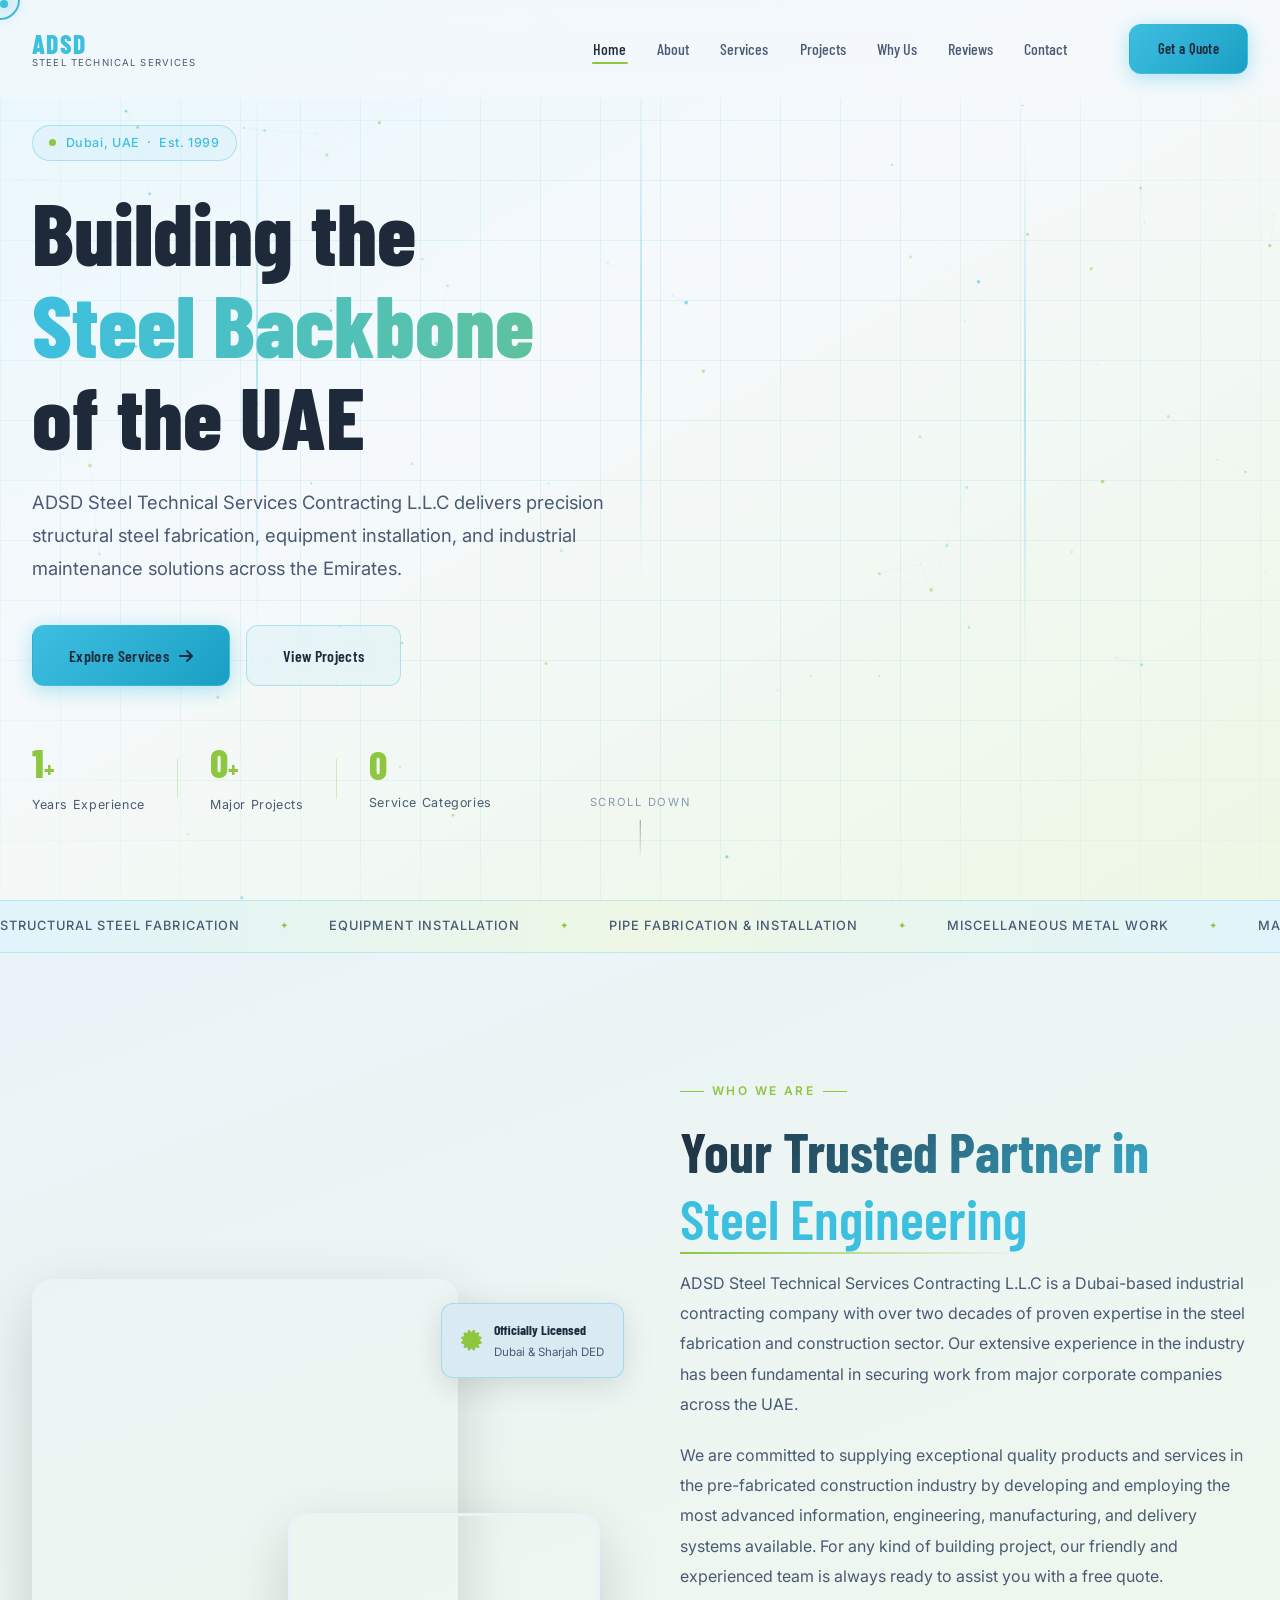
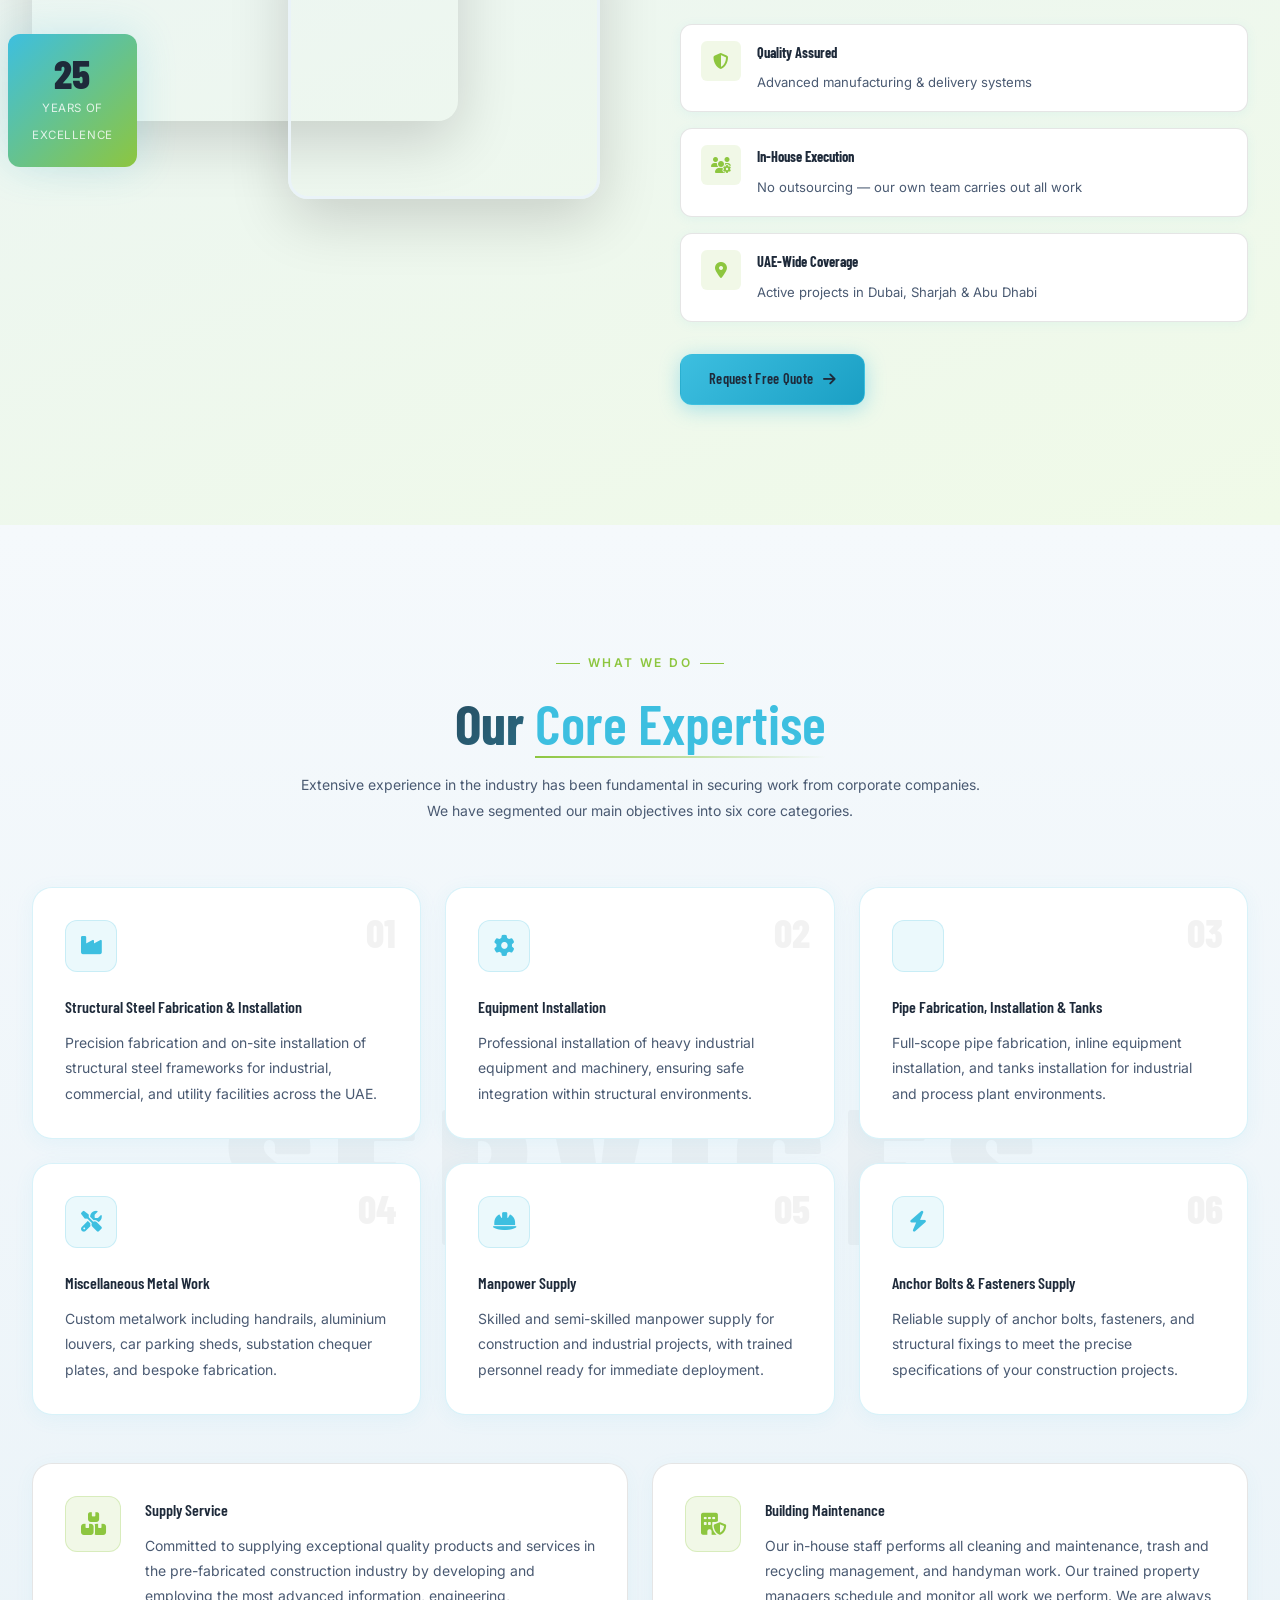
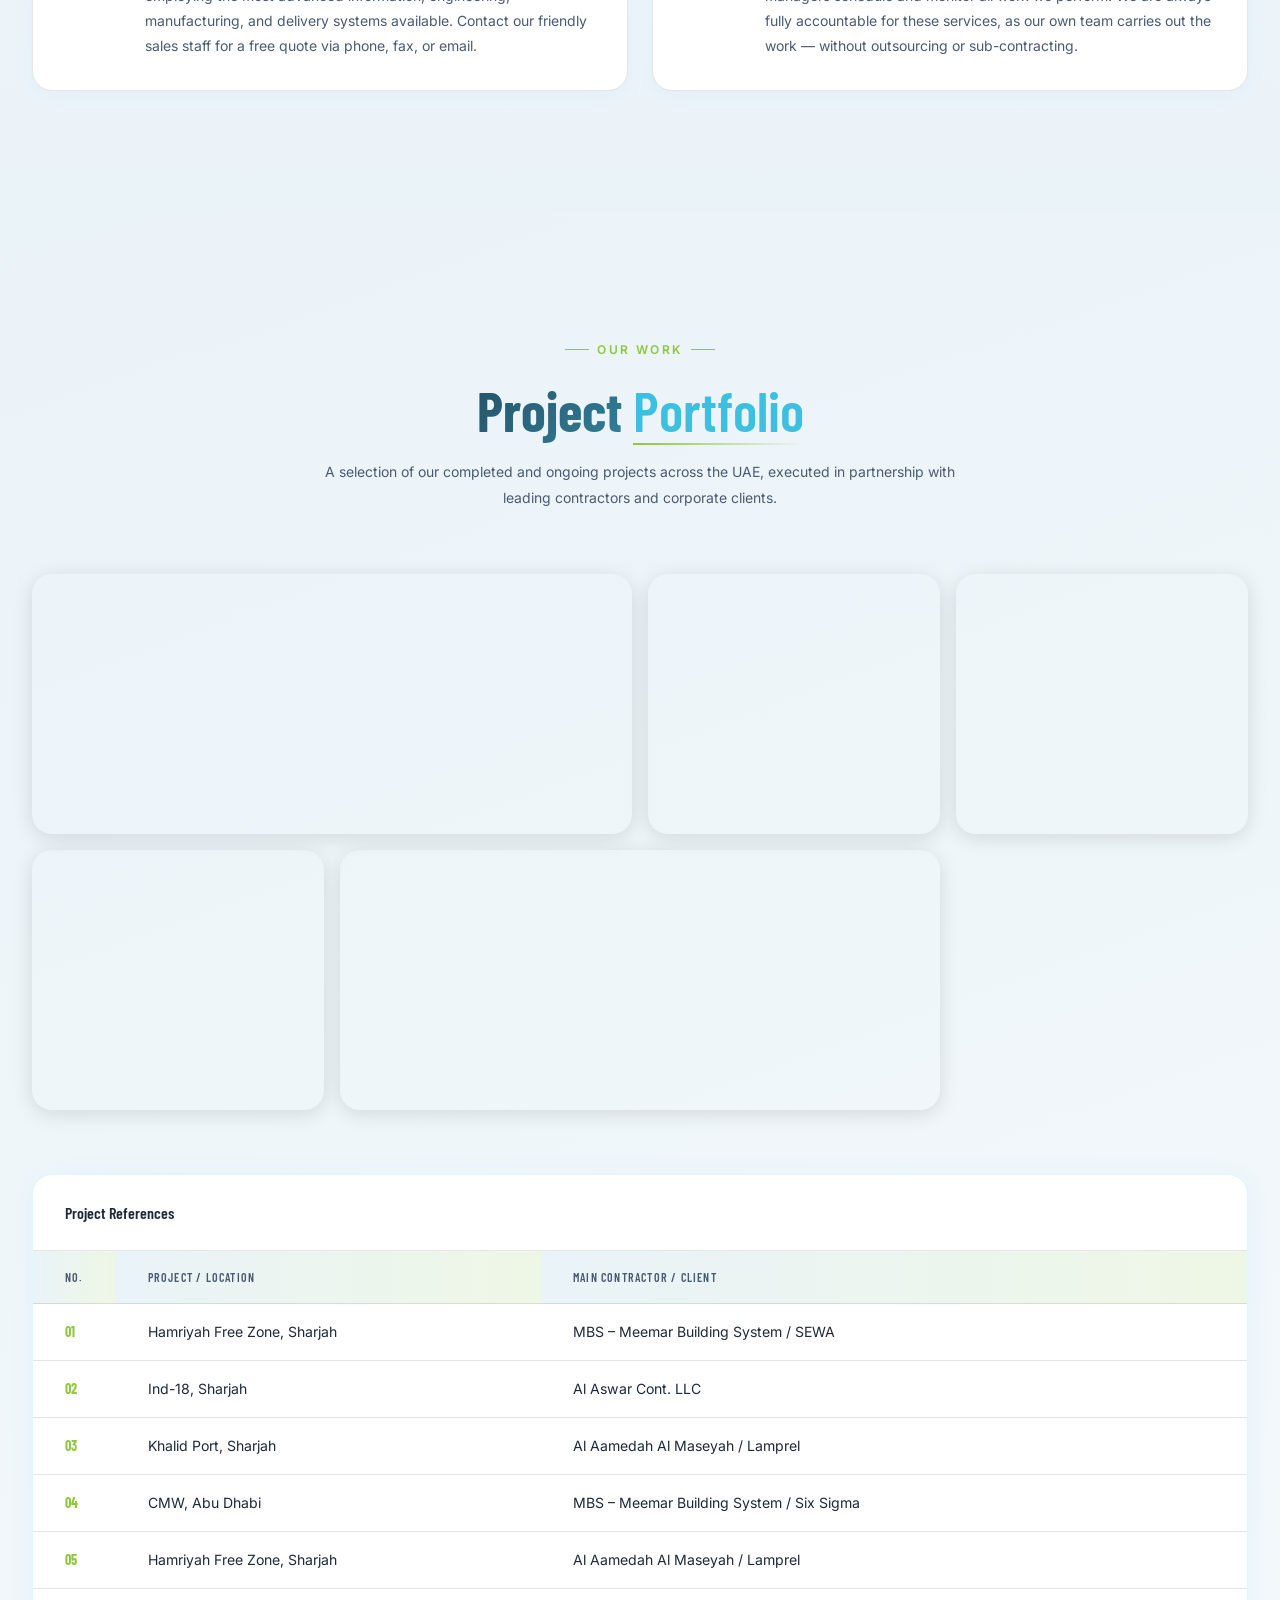
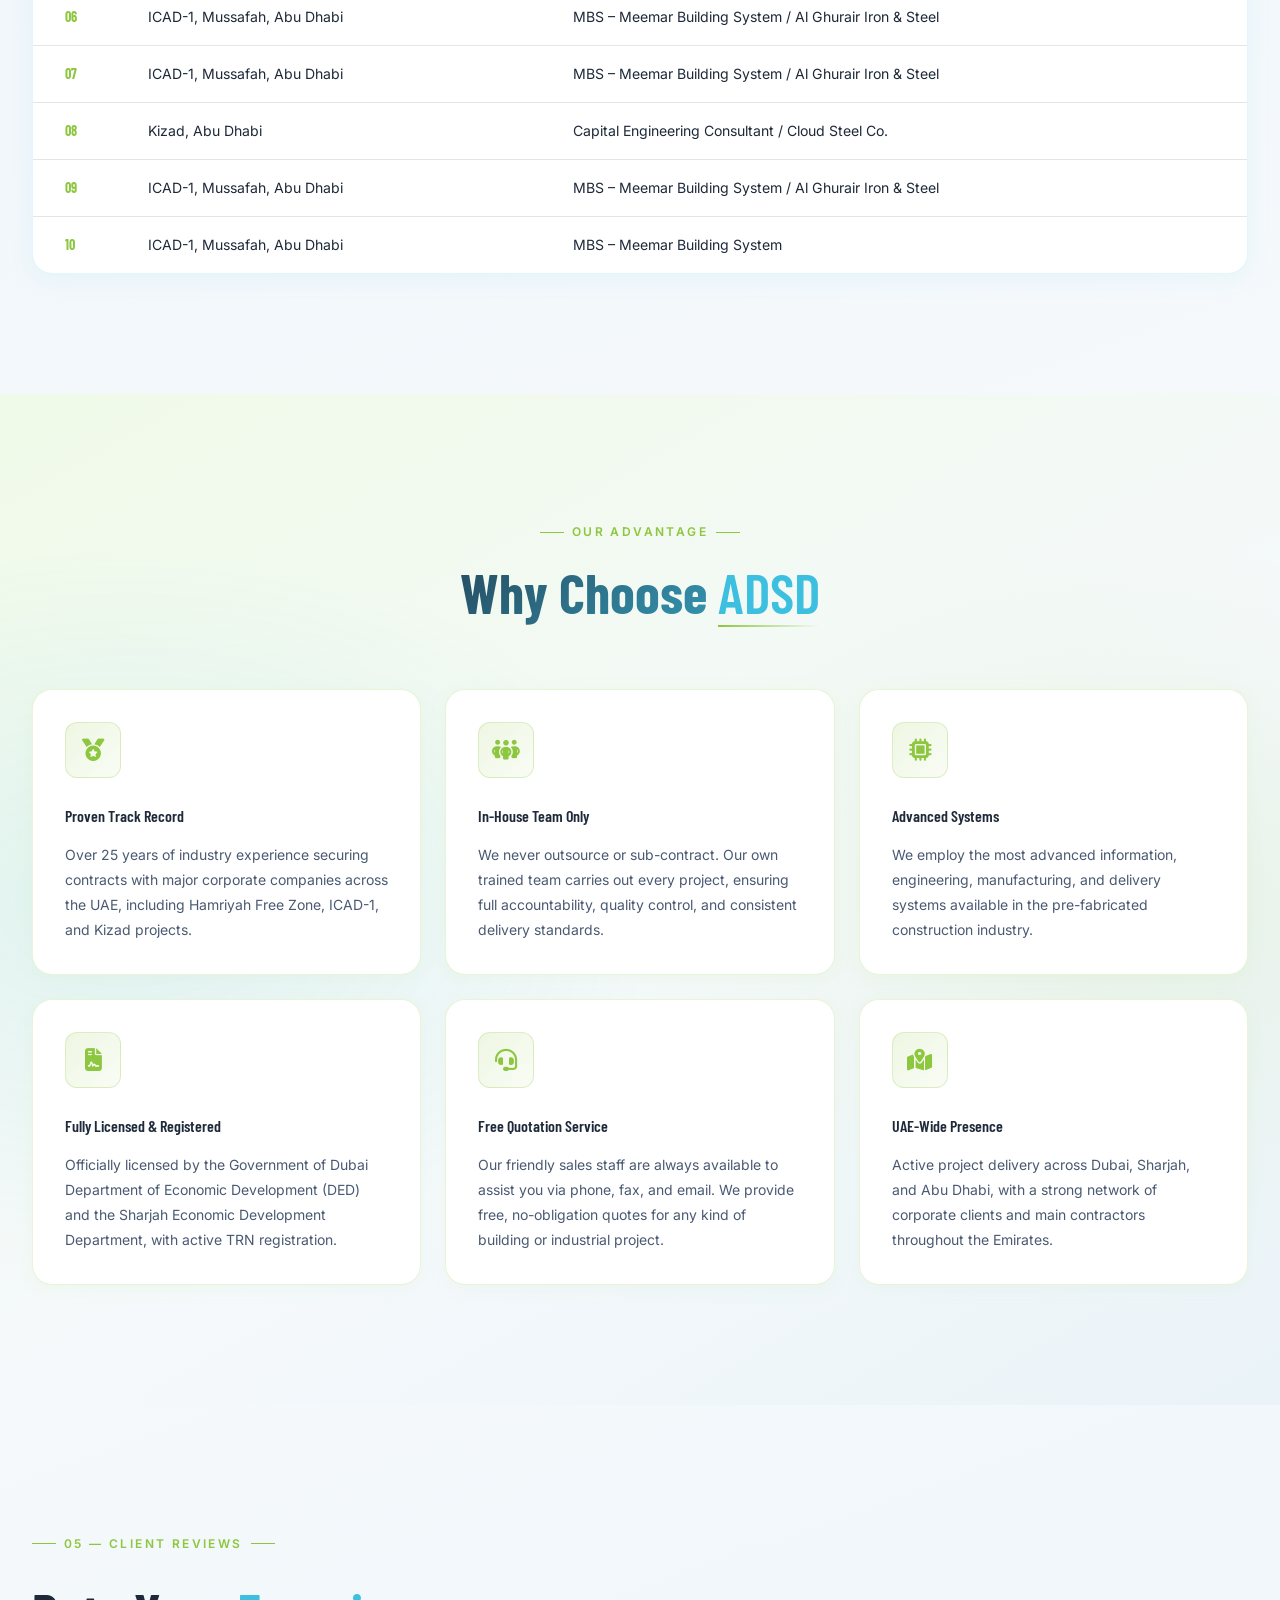
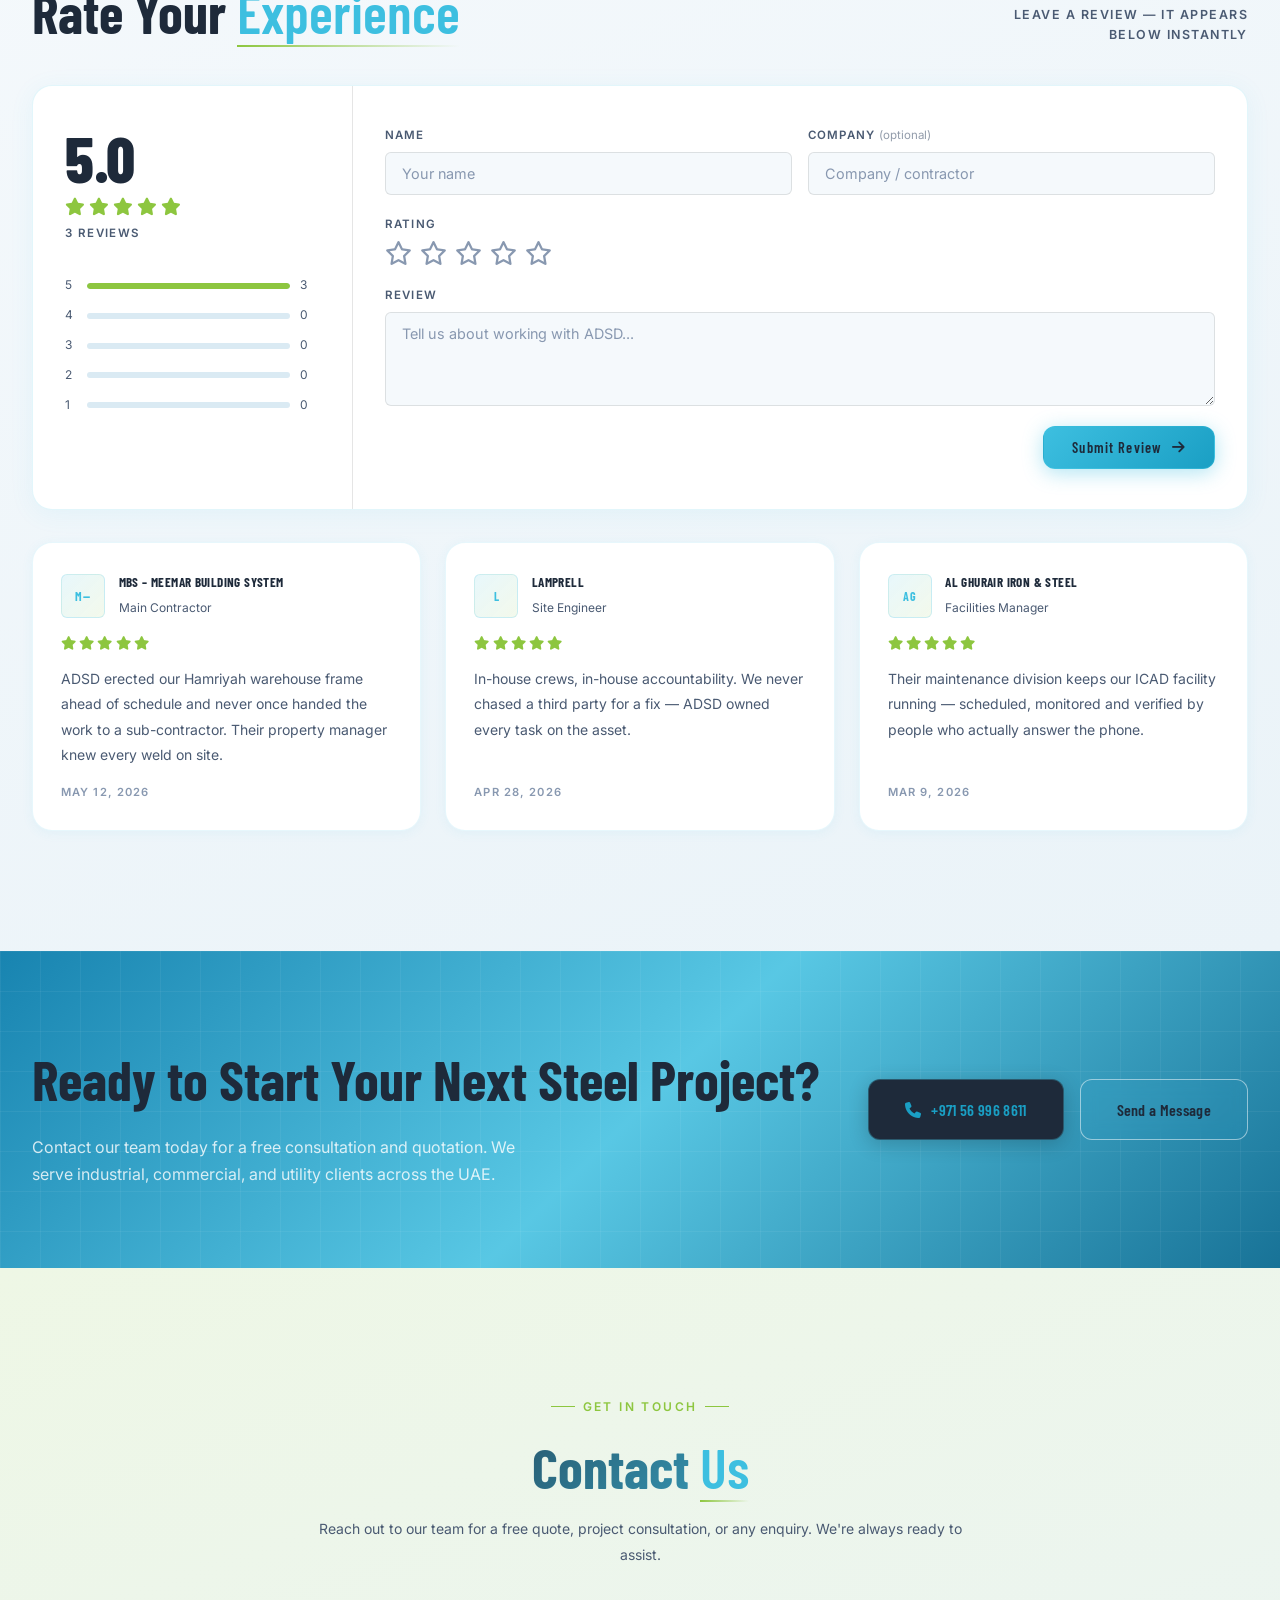
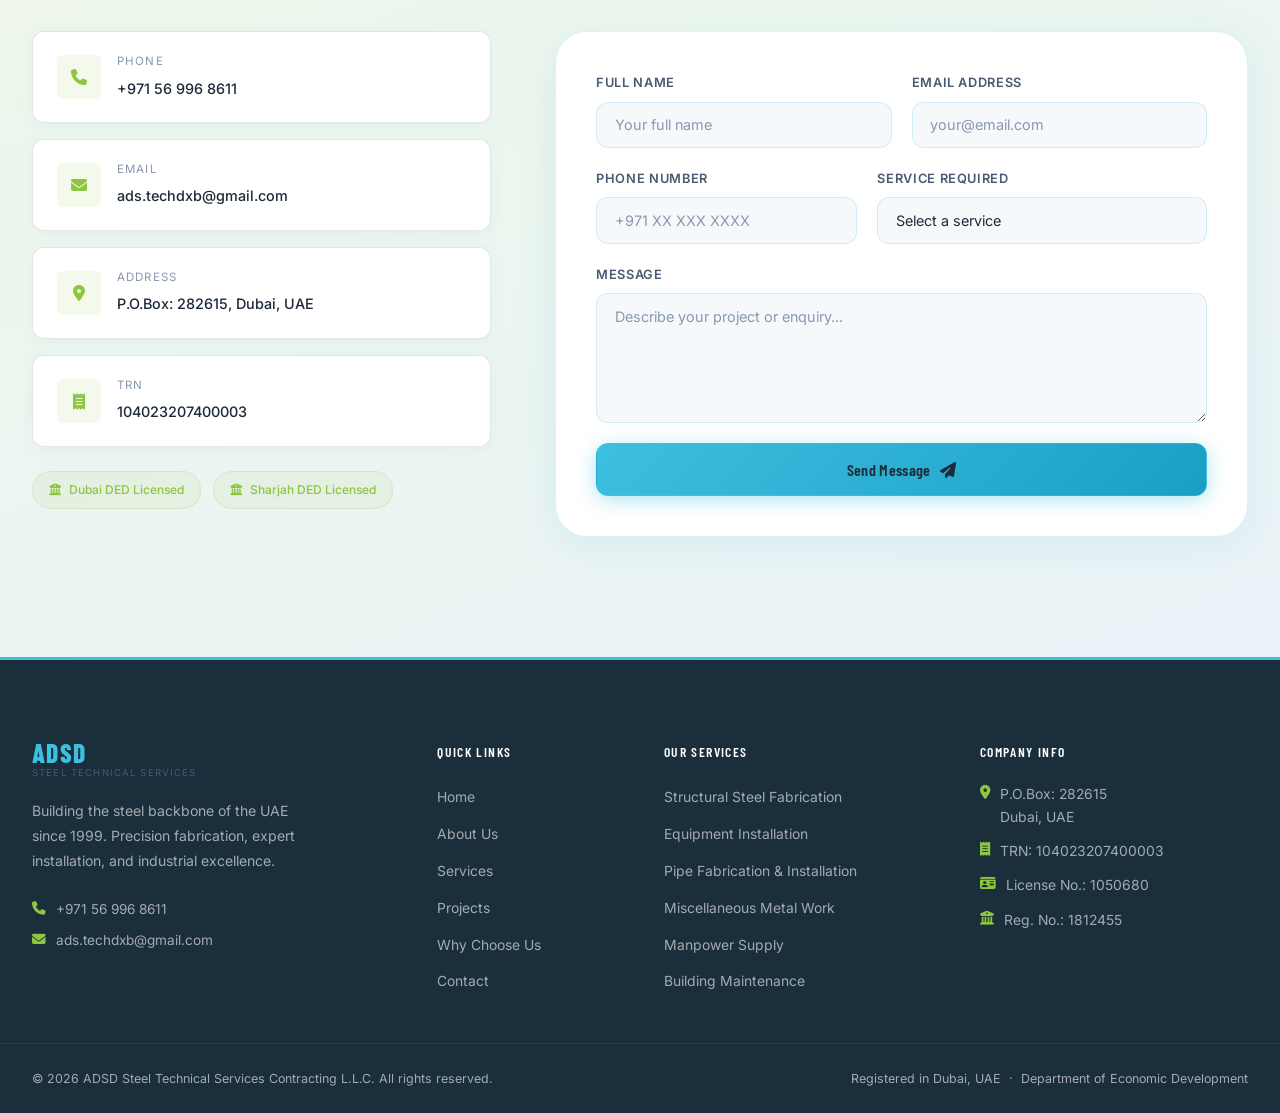
==== index-light.html @ a985f704 "Add light theme (index-light.html, style-light.css) and update script.js for theme-aware particle co" ====
<!DOCTYPE html>
<html lang="en">
<head>
  <meta charset="UTF-8" />
  <meta name="viewport" content="width=device-width, initial-scale=1.0" />
  <meta name="description" content="ADSD Steel Technical Services Contracting L.L.C – Structural Steel Fabrication, Equipment Installation, Pipe Fabrication, and Building Maintenance in Dubai, UAE." />
  <meta name="keywords" content="steel fabrication Dubai, structural steel UAE, pipe installation, equipment installation, building maintenance, ADSD" />
  <title>ADSD Steel Technical Services Contracting L.L.C</title>

  <!-- Fonts -->
  <link rel="preconnect" href="https://fonts.googleapis.com" />
  <link rel="preconnect" href="https://fonts.gstatic.com" crossorigin />
  <link href="https://fonts.googleapis.com/css2?family=Barlow+Condensed:wght@400;500;600;700;800;900&family=Inter:wght@300;400;500;600&display=swap" rel="stylesheet" />

  <!-- Icons -->
  <link rel="stylesheet" href="https://cdnjs.cloudflare.com/ajax/libs/font-awesome/6.5.0/css/all.min.css" />

  <!-- Stylesheet (Light Theme) -->
  <link rel="stylesheet" href="style-light.css" />
</head>
<body>

  <!-- ============================================================
       CUSTOM CURSOR (INVERSION EFFECT)
  ============================================================ -->
  <div class="cursor-dot" id="cursorDot"></div>
  <div class="cursor-ring" id="cursorRing"></div>

  <!-- ============================================================
       LOADER
  ============================================================ -->
  <div class="loader" id="loader">
    <div class="loader__inner">
      <div class="loader__logo">
        <span class="loader__a">A</span><span class="loader__d">D</span><span class="loader__s">S</span><span class="loader__d2">D</span>
      </div>
      <div class="loader__bar"><div class="loader__fill"></div></div>
      <p class="loader__text">Steel Technical Services</p>
    </div>
  </div>

  <!-- ============================================================
       NAVIGATION
  ============================================================ -->
  <header class="header" id="header">
    <nav class="nav container">
      <a href="#home" class="nav__logo">
        <span class="nav__logo-text">ADSD</span>
        <span class="nav__logo-sub">Steel Technical Services</span>
      </a>

      <ul class="nav__list" id="navList">
        <li><a href="#home"     class="nav__link" data-section="home">Home</a></li>
        <li><a href="#about"    class="nav__link" data-section="about">About</a></li>
        <li><a href="#services" class="nav__link" data-section="services">Services</a></li>
        <li><a href="#projects" class="nav__link" data-section="projects">Projects</a></li>
        <li><a href="#why-us"   class="nav__link" data-section="why-us">Why Us</a></li>
        <li><a href="#reviews"  class="nav__link" data-section="reviews">Reviews</a></li>
        <li><a href="#contact"  class="nav__link" data-section="contact">Contact</a></li>
      </ul>

      <a href="#contact" class="btn btn--primary nav__cta">Get a Quote</a>

      <button class="nav__toggle" id="navToggle" aria-label="Toggle menu">
        <span></span><span></span><span></span>
      </button>
    </nav>
  </header>

  <!-- ============================================================
       HERO
  ============================================================ -->
  <section class="hero" id="home">
    <!-- Particle canvas -->
    <canvas class="hero__particles" id="heroCanvas"></canvas>

    <!-- Background grid overlay -->
    <div class="hero__grid"></div>

    <!-- Animated steel beam lines -->
    <div class="hero__beams">
      <div class="hero__beam hero__beam--1"></div>
      <div class="hero__beam hero__beam--2"></div>
      <div class="hero__beam hero__beam--3"></div>
    </div>

    <div class="hero__content container">
      <div class="hero__badge reveal-up" data-delay="0">
        <span class="hero__badge-dot"></span>
        Dubai, UAE &nbsp;·&nbsp; Est. 1999
      </div>

      <h1 class="hero__title">
        <span class="hero__title-line reveal-up" data-delay="100">Building the</span>
        <span class="hero__title-line hero__title-line--accent reveal-up" data-delay="200">Steel Backbone</span>
        <span class="hero__title-line reveal-up" data-delay="300">of the UAE</span>
      </h1>

      <p class="hero__desc reveal-up" data-delay="400">
        ADSD Steel Technical Services Contracting L.L.C delivers precision structural steel fabrication, equipment installation, and industrial maintenance solutions across the Emirates.
      </p>

      <div class="hero__actions reveal-up" data-delay="500">
        <a href="#services" class="btn btn--primary btn--lg">
          <span>Explore Services</span>
          <i class="fa-solid fa-arrow-right"></i>
        </a>
        <a href="#projects" class="btn btn--ghost btn--lg">
          <span>View Projects</span>
        </a>
      </div>

      <div class="hero__stats reveal-up" data-delay="600">
        <div class="hero__stat">
          <span class="hero__stat-num" data-count="25">0</span><span class="hero__stat-plus">+</span>
          <span class="hero__stat-label">Years Experience</span>
        </div>
        <div class="hero__stat-divider"></div>
        <div class="hero__stat">
          <span class="hero__stat-num" data-count="10">0</span><span class="hero__stat-plus">+</span>
          <span class="hero__stat-label">Major Projects</span>
        </div>
        <div class="hero__stat-divider"></div>
        <div class="hero__stat">
          <span class="hero__stat-num" data-count="6">0</span>
          <span class="hero__stat-label">Service Categories</span>
        </div>
      </div>
    </div>

    <a href="#about" class="hero__scroll">
      <span class="hero__scroll-text">Scroll Down</span>
      <span class="hero__scroll-line"></span>
    </a>
  </section>

  <!-- ============================================================
       TICKER STRIP
  ============================================================ -->
  <div class="ticker">
    <div class="ticker__track">
      <span>Structural Steel Fabrication</span>
      <span class="ticker__dot">✦</span>
      <span>Equipment Installation</span>
      <span class="ticker__dot">✦</span>
      <span>Pipe Fabrication & Installation</span>
      <span class="ticker__dot">✦</span>
      <span>Miscellaneous Metal Work</span>
      <span class="ticker__dot">✦</span>
      <span>Manpower Supply</span>
      <span class="ticker__dot">✦</span>
      <span>Anchor Bolts & Fasteners</span>
      <span class="ticker__dot">✦</span>
      <span>Building Maintenance</span>
      <span class="ticker__dot">✦</span>
      <span>Supply Service</span>
      <span class="ticker__dot">✦</span>
      <!-- Duplicate for seamless loop -->
      <span>Structural Steel Fabrication</span>
      <span class="ticker__dot">✦</span>
      <span>Equipment Installation</span>
      <span class="ticker__dot">✦</span>
      <span>Pipe Fabrication & Installation</span>
      <span class="ticker__dot">✦</span>
      <span>Miscellaneous Metal Work</span>
      <span class="ticker__dot">✦</span>
      <span>Manpower Supply</span>
      <span class="ticker__dot">✦</span>
      <span>Anchor Bolts & Fasteners</span>
      <span class="ticker__dot">✦</span>
      <span>Building Maintenance</span>
      <span class="ticker__dot">✦</span>
      <span>Supply Service</span>
      <span class="ticker__dot">✦</span>
    </div>
  </div>

  <!-- ============================================================
       ABOUT
  ============================================================ -->
  <section class="about section" id="about">
    <div class="container">
      <div class="about__grid">

        <!-- Left: Visual block -->
        <div class="about__visual reveal-left">
          <div class="about__img-wrap">
            <div class="about__img about__img--main" style="background-image: url('https://images.unsplash.com/photo-1504307651254-35680f356dfd?w=800&q=80')"></div>
            <div class="about__img about__img--accent" style="background-image: url('https://images.unsplash.com/photo-1581094794329-c8112a89af12?w=600&q=80')"></div>
          </div>
          <div class="about__badge-card">
            <i class="fa-solid fa-certificate"></i>
            <div>
              <strong>Officially Licensed</strong>
              <span>Dubai &amp; Sharjah DED</span>
            </div>
          </div>
          <div class="about__years">
            <span class="about__years-num">25</span>
            <span class="about__years-label">Years of<br>Excellence</span>
          </div>
        </div>

        <!-- Right: Content -->
        <div class="about__content reveal-right">
          <div class="section__label">Who We Are</div>
          <h2 class="section__title">Your Trusted Partner in <span class="text-accent">Steel Engineering</span></h2>
          <p class="about__text">
            ADSD Steel Technical Services Contracting L.L.C is a Dubai-based industrial contracting company with over two decades of proven expertise in the steel fabrication and construction sector. Our extensive experience in the industry has been fundamental in securing work from major corporate companies across the UAE.
          </p>
          <p class="about__text">
            We are committed to supplying exceptional quality products and services in the pre-fabricated construction industry by developing and employing the most advanced information, engineering, manufacturing, and delivery systems available. For any kind of building project, our friendly and experienced team is always ready to assist you with a free quote.
          </p>

          <div class="about__pillars">
            <div class="about__pillar">
              <div class="about__pillar-icon"><i class="fa-solid fa-shield-halved"></i></div>
              <div>
                <strong>Quality Assured</strong>
                <span>Advanced manufacturing & delivery systems</span>
              </div>
            </div>
            <div class="about__pillar">
              <div class="about__pillar-icon"><i class="fa-solid fa-users-gear"></i></div>
              <div>
                <strong>In-House Execution</strong>
                <span>No outsourcing — our own team carries out all work</span>
              </div>
            </div>
            <div class="about__pillar">
              <div class="about__pillar-icon"><i class="fa-solid fa-location-dot"></i></div>
              <div>
                <strong>UAE-Wide Coverage</strong>
                <span>Active projects in Dubai, Sharjah &amp; Abu Dhabi</span>
              </div>
            </div>
          </div>

          <a href="#contact" class="btn btn--primary">
            <span>Request Free Quote</span>
            <i class="fa-solid fa-arrow-right"></i>
          </a>
        </div>

      </div>
    </div>
  </section>

  <!-- ============================================================
       SERVICES
  ============================================================ -->
  <section class="services section" id="services">
    <div class="services__bg-text">SERVICES</div>
    <div class="container">
      <div class="section__header reveal-up">
        <div class="section__label">What We Do</div>
        <h2 class="section__title">Our <span class="text-accent">Core Expertise</span></h2>
        <p class="section__desc">Extensive experience in the industry has been fundamental in securing work from corporate companies. We have segmented our main objectives into six core categories.</p>
      </div>

      <div class="services__grid">

        <div class="service-card reveal-up" data-delay="0">
          <div class="service-card__icon">
            <i class="fa-solid fa-industry"></i>
          </div>
          <div class="service-card__num">01</div>
          <h3 class="service-card__title">Structural Steel Fabrication &amp; Installation</h3>
          <p class="service-card__text">Precision fabrication and on-site installation of structural steel frameworks for industrial, commercial, and utility facilities across the UAE.</p>
          <div class="service-card__line"></div>
        </div>

        <div class="service-card reveal-up" data-delay="100">
          <div class="service-card__icon">
            <i class="fa-solid fa-gear"></i>
          </div>
          <div class="service-card__num">02</div>
          <h3 class="service-card__title">Equipment Installation</h3>
          <p class="service-card__text">Professional installation of heavy industrial equipment and machinery, ensuring safe integration within structural environments.</p>
          <div class="service-card__line"></div>
        </div>

        <div class="service-card reveal-up" data-delay="200">
          <div class="service-card__icon">
            <i class="fa-solid fa-pipe-section"></i>
          </div>
          <div class="service-card__num">03</div>
          <h3 class="service-card__title">Pipe Fabrication, Installation &amp; Tanks</h3>
          <p class="service-card__text">Full-scope pipe fabrication, inline equipment installation, and tanks installation for industrial and process plant environments.</p>
          <div class="service-card__line"></div>
        </div>

        <div class="service-card reveal-up" data-delay="300">
          <div class="service-card__icon">
            <i class="fa-solid fa-screwdriver-wrench"></i>
          </div>
          <div class="service-card__num">04</div>
          <h3 class="service-card__title">Miscellaneous Metal Work</h3>
          <p class="service-card__text">Custom metalwork including handrails, aluminium louvers, car parking sheds, substation chequer plates, and bespoke fabrication.</p>
          <div class="service-card__line"></div>
        </div>

        <div class="service-card reveal-up" data-delay="400">
          <div class="service-card__icon">
            <i class="fa-solid fa-hard-hat"></i>
          </div>
          <div class="service-card__num">05</div>
          <h3 class="service-card__title">Manpower Supply</h3>
          <p class="service-card__text">Skilled and semi-skilled manpower supply for construction and industrial projects, with trained personnel ready for immediate deployment.</p>
          <div class="service-card__line"></div>
        </div>

        <div class="service-card reveal-up" data-delay="500">
          <div class="service-card__icon">
            <i class="fa-solid fa-bolt"></i>
          </div>
          <div class="service-card__num">06</div>
          <h3 class="service-card__title">Anchor Bolts &amp; Fasteners Supply</h3>
          <p class="service-card__text">Reliable supply of anchor bolts, fasteners, and structural fixings to meet the precise specifications of your construction projects.</p>
          <div class="service-card__line"></div>
        </div>

      </div>

      <!-- Extended services row -->
      <div class="services__extended">
        <div class="service-ext reveal-left">
          <div class="service-ext__icon"><i class="fa-solid fa-boxes-stacked"></i></div>
          <div class="service-ext__content">
            <h3>Supply Service</h3>
            <p>Committed to supplying exceptional quality products and services in the pre-fabricated construction industry by developing and employing the most advanced information, engineering, manufacturing, and delivery systems available. Contact our friendly sales staff for a free quote via phone, fax, or email.</p>
          </div>
        </div>
        <div class="service-ext reveal-right">
          <div class="service-ext__icon"><i class="fa-solid fa-building-shield"></i></div>
          <div class="service-ext__content">
            <h3>Building Maintenance</h3>
            <p>Our in-house staff performs all cleaning and maintenance, trash and recycling management, and handyman work. Our trained property managers schedule and monitor all work we perform. We are always fully accountable for these services, as our own team carries out the work — without outsourcing or sub-contracting.</p>
          </div>
        </div>
      </div>

    </div>
  </section>

  <!-- ============================================================
       PROJECTS
  ============================================================ -->
  <section class="projects section" id="projects">
    <div class="container">
      <div class="section__header reveal-up">
        <div class="section__label">Our Work</div>
        <h2 class="section__title">Project <span class="text-accent">Portfolio</span></h2>
        <p class="section__desc">A selection of our completed and ongoing projects across the UAE, executed in partnership with leading contractors and corporate clients.</p>
      </div>

      <!-- Project gallery grid -->
      <div class="projects__gallery">
        <div class="gallery-item gallery-item--wide reveal-up" data-delay="0">
          <div class="gallery-item__img" style="background-image: url('https://images.unsplash.com/photo-1504307651254-35680f356dfd?w=900&q=80')"></div>
          <div class="gallery-item__overlay">
            <span class="gallery-item__tag">Structural Steel</span>
            <h4>Industrial Steel Framework</h4>
            <p>Hamriyah Free Zone, Sharjah</p>
          </div>
        </div>
        <div class="gallery-item reveal-up" data-delay="100">
          <div class="gallery-item__img" style="background-image: url('https://images.unsplash.com/photo-1581094794329-c8112a89af12?w=600&q=80')"></div>
          <div class="gallery-item__overlay">
            <span class="gallery-item__tag">Equipment</span>
            <h4>Equipment Installation</h4>
            <p>ICAD-1, Mussafah, Abu Dhabi</p>
          </div>
        </div>
        <div class="gallery-item reveal-up" data-delay="200">
          <div class="gallery-item__img" style="background-image: url('https://images.unsplash.com/photo-1565008447742-97f6f38c985c?w=600&q=80')"></div>
          <div class="gallery-item__overlay">
            <span class="gallery-item__tag">Metal Work</span>
            <h4>Car Parking Shade Structures</h4>
            <p>Kizad, Abu Dhabi</p>
          </div>
        </div>
        <div class="gallery-item reveal-up" data-delay="300">
          <div class="gallery-item__img" style="background-image: url('https://images.unsplash.com/photo-1590479773265-7464e5d48118?w=600&q=80')"></div>
          <div class="gallery-item__overlay">
            <span class="gallery-item__tag">Fabrication</span>
            <h4>Steel Member Fabrication</h4>
            <p>Khalid Port, Sharjah</p>
          </div>
        </div>
        <div class="gallery-item gallery-item--wide reveal-up" data-delay="400">
          <div class="gallery-item__img" style="background-image: url('https://images.unsplash.com/photo-1486325212027-8081e485255e?w=900&q=80')"></div>
          <div class="gallery-item__overlay">
            <span class="gallery-item__tag">Warehouse</span>
            <h4>Industrial Warehouse Structure</h4>
            <p>CMW, Abu Dhabi</p>
          </div>
        </div>
      </div>

      <!-- Projects reference table -->
      <div class="projects__table-wrap reveal-up">
        <h3 class="projects__table-title">Project References</h3>
        <div class="projects__table-scroll">
          <table class="projects__table">
            <thead>
              <tr>
                <th>No.</th>
                <th>Project / Location</th>
                <th>Main Contractor / Client</th>
              </tr>
            </thead>
            <tbody>
              <tr>
                <td>01</td>
                <td>Hamriyah Free Zone, Sharjah</td>
                <td>MBS – Meemar Building System / SEWA</td>
              </tr>
              <tr>
                <td>02</td>
                <td>Ind-18, Sharjah</td>
                <td>Al Aswar Cont. LLC</td>
              </tr>
              <tr>
                <td>03</td>
                <td>Khalid Port, Sharjah</td>
                <td>Al Aamedah Al Maseyah / Lamprel</td>
              </tr>
              <tr>
                <td>04</td>
                <td>CMW, Abu Dhabi</td>
                <td>MBS – Meemar Building System / Six Sigma</td>
              </tr>
              <tr>
                <td>05</td>
                <td>Hamriyah Free Zone, Sharjah</td>
                <td>Al Aamedah Al Maseyah / Lamprel</td>
              </tr>
              <tr>
                <td>06</td>
                <td>ICAD-1, Mussafah, Abu Dhabi</td>
                <td>MBS – Meemar Building System / Al Ghurair Iron &amp; Steel</td>
              </tr>
              <tr>
                <td>07</td>
                <td>ICAD-1, Mussafah, Abu Dhabi</td>
                <td>MBS – Meemar Building System / Al Ghurair Iron &amp; Steel</td>
              </tr>
              <tr>
                <td>08</td>
                <td>Kizad, Abu Dhabi</td>
                <td>Capital Engineering Consultant / Cloud Steel Co.</td>
              </tr>
              <tr>
                <td>09</td>
                <td>ICAD-1, Mussafah, Abu Dhabi</td>
                <td>MBS – Meemar Building System / Al Ghurair Iron &amp; Steel</td>
              </tr>
              <tr>
                <td>10</td>
                <td>ICAD-1, Mussafah, Abu Dhabi</td>
                <td>MBS – Meemar Building System</td>
              </tr>
            </tbody>
          </table>
        </div>
      </div>

    </div>
  </section>

  <!-- ============================================================
       WHY CHOOSE US
  ============================================================ -->
  <section class="why-us section" id="why-us">
    <div class="why-us__bg"></div>
    <div class="container">
      <div class="section__header reveal-up">
        <div class="section__label">Our Advantage</div>
        <h2 class="section__title">Why Choose <span class="text-accent">ADSD</span></h2>
      </div>

      <div class="why-us__grid">

        <div class="why-card reveal-up" data-delay="0">
          <div class="why-card__icon-wrap">
            <i class="fa-solid fa-medal"></i>
          </div>
          <h3>Proven Track Record</h3>
          <p>Over 25 years of industry experience securing contracts with major corporate companies across the UAE, including Hamriyah Free Zone, ICAD-1, and Kizad projects.</p>
        </div>

        <div class="why-card reveal-up" data-delay="100">
          <div class="why-card__icon-wrap">
            <i class="fa-solid fa-people-group"></i>
          </div>
          <h3>In-House Team Only</h3>
          <p>We never outsource or sub-contract. Our own trained team carries out every project, ensuring full accountability, quality control, and consistent delivery standards.</p>
        </div>

        <div class="why-card reveal-up" data-delay="200">
          <div class="why-card__icon-wrap">
            <i class="fa-solid fa-microchip"></i>
          </div>
          <h3>Advanced Systems</h3>
          <p>We employ the most advanced information, engineering, manufacturing, and delivery systems available in the pre-fabricated construction industry.</p>
        </div>

        <div class="why-card reveal-up" data-delay="300">
          <div class="why-card__icon-wrap">
            <i class="fa-solid fa-file-contract"></i>
          </div>
          <h3>Fully Licensed &amp; Registered</h3>
          <p>Officially licensed by the Government of Dubai Department of Economic Development (DED) and the Sharjah Economic Development Department, with active TRN registration.</p>
        </div>

        <div class="why-card reveal-up" data-delay="400">
          <div class="why-card__icon-wrap">
            <i class="fa-solid fa-headset"></i>
          </div>
          <h3>Free Quotation Service</h3>
          <p>Our friendly sales staff are always available to assist you via phone, fax, and email. We provide free, no-obligation quotes for any kind of building or industrial project.</p>
        </div>

        <div class="why-card reveal-up" data-delay="500">
          <div class="why-card__icon-wrap">
            <i class="fa-solid fa-map-location-dot"></i>
          </div>
          <h3>UAE-Wide Presence</h3>
          <p>Active project delivery across Dubai, Sharjah, and Abu Dhabi, with a strong network of corporate clients and main contractors throughout the Emirates.</p>
        </div>

      </div>
    </div>
  </section>

  <!-- ============================================================
       CLIENT REVIEWS
  ============================================================ -->
  <section class="reviews section" id="reviews">
    <div class="container">

      <!-- Section header -->
      <div class="reviews__header reveal-up">
        <div class="reviews__header-left">
          <div class="section__label">05 — Client Reviews</div>
          <h2 class="reviews__title">Rate Your <span class="text-accent">Experience</span></h2>
        </div>
        <div class="reviews__header-right">
          <p>Leave a review — it appears below instantly</p>
        </div>
      </div>

      <!-- Main panel -->
      <div class="reviews__panel reveal-up">

        <!-- Left: Overall score -->
        <div class="reviews__score">
          <div class="reviews__score-top">
            <span class="reviews__score-num" id="reviewsAvgScore">5.0</span>
            <div class="reviews__score-stars" id="reviewsAvgStars">
              <i class="fa-solid fa-star"></i>
              <i class="fa-solid fa-star"></i>
              <i class="fa-solid fa-star"></i>
              <i class="fa-solid fa-star"></i>
              <i class="fa-solid fa-star"></i>
            </div>
            <span class="reviews__score-count" id="reviewsCount">3 REVIEWS</span>
          </div>
          <div class="reviews__bars" id="reviewsBars">
            <div class="reviews__bar-row">
              <span>5</span>
              <div class="reviews__bar-track"><div class="reviews__bar-fill" style="width:100%"></div></div>
              <span id="bar5Count">3</span>
            </div>
            <div class="reviews__bar-row">
              <span>4</span>
              <div class="reviews__bar-track"><div class="reviews__bar-fill" style="width:0%"></div></div>
              <span id="bar4Count">0</span>
            </div>
            <div class="reviews__bar-row">
              <span>3</span>
              <div class="reviews__bar-track"><div class="reviews__bar-fill" style="width:0%"></div></div>
              <span id="bar3Count">0</span>
            </div>
            <div class="reviews__bar-row">
              <span>2</span>
              <div class="reviews__bar-track"><div class="reviews__bar-fill" style="width:0%"></div></div>
              <span id="bar2Count">0</span>
            </div>
            <div class="reviews__bar-row">
              <span>1</span>
              <div class="reviews__bar-track"><div class="reviews__bar-fill" style="width:0%"></div></div>
              <span id="bar1Count">0</span>
            </div>
          </div>
        </div>

        <!-- Right: Submit form -->
        <div class="reviews__form-wrap">
          <form class="reviews__form" id="reviewForm" novalidate>
            <div class="reviews__form-row">
              <div class="reviews__form-group">
                <label for="reviewName">Name</label>
                <input type="text" id="reviewName" placeholder="Your name" required />
              </div>
              <div class="reviews__form-group">
                <label for="reviewCompany">Company <span>(optional)</span></label>
                <input type="text" id="reviewCompany" placeholder="Company / contractor" />
              </div>
            </div>
            <div class="reviews__form-group">
              <label>Rating</label>
              <div class="reviews__star-picker" id="starPicker" role="group" aria-label="Rating">
                <button type="button" class="reviews__star" data-val="1" aria-label="1 star"><i class="fa-regular fa-star"></i></button>
                <button type="button" class="reviews__star" data-val="2" aria-label="2 stars"><i class="fa-regular fa-star"></i></button>
                <button type="button" class="reviews__star" data-val="3" aria-label="3 stars"><i class="fa-regular fa-star"></i></button>
                <button type="button" class="reviews__star" data-val="4" aria-label="4 stars"><i class="fa-regular fa-star"></i></button>
                <button type="button" class="reviews__star" data-val="5" aria-label="5 stars"><i class="fa-regular fa-star"></i></button>
              </div>
            </div>
            <div class="reviews__form-group">
              <label for="reviewText">Review</label>
              <textarea id="reviewText" rows="4" placeholder="Tell us about working with ADSD..." required></textarea>
            </div>
            <button type="submit" class="btn btn--primary reviews__submit">
              <span>Submit Review</span>
              <i class="fa-solid fa-arrow-right"></i>
            </button>
          </form>
        </div>

      </div>

      <!-- Review cards -->
      <div class="reviews__cards" id="reviewsCards">

        <div class="review-card reveal-up" data-delay="0">
          <div class="review-card__header">
            <div class="review-card__avatar">M—</div>
            <div class="review-card__meta">
              <strong>MBS – MEEMAR BUILDING SYSTEM</strong>
              <span>Main Contractor</span>
            </div>
          </div>
          <div class="review-card__stars">
            <i class="fa-solid fa-star"></i><i class="fa-solid fa-star"></i><i class="fa-solid fa-star"></i><i class="fa-solid fa-star"></i><i class="fa-solid fa-star"></i>
          </div>
          <p class="review-card__text">ADSD erected our Hamriyah warehouse frame ahead of schedule and never once handed the work to a sub-contractor. Their property manager knew every weld on site.</p>
          <span class="review-card__date">MAY 12, 2026</span>
        </div>

        <div class="review-card reveal-up" data-delay="100">
          <div class="review-card__header">
            <div class="review-card__avatar">L</div>
            <div class="review-card__meta">
              <strong>LAMPRELL</strong>
              <span>Site Engineer</span>
            </div>
          </div>
          <div class="review-card__stars">
            <i class="fa-solid fa-star"></i><i class="fa-solid fa-star"></i><i class="fa-solid fa-star"></i><i class="fa-solid fa-star"></i><i class="fa-solid fa-star"></i>
          </div>
          <p class="review-card__text">In-house crews, in-house accountability. We never chased a third party for a fix — ADSD owned every task on the asset.</p>
          <span class="review-card__date">APR 28, 2026</span>
        </div>

        <div class="review-card reveal-up" data-delay="200">
          <div class="review-card__header">
            <div class="review-card__avatar">AG</div>
            <div class="review-card__meta">
              <strong>AL GHURAIR IRON &amp; STEEL</strong>
              <span>Facilities Manager</span>
            </div>
          </div>
          <div class="review-card__stars">
            <i class="fa-solid fa-star"></i><i class="fa-solid fa-star"></i><i class="fa-solid fa-star"></i><i class="fa-solid fa-star"></i><i class="fa-solid fa-star"></i>
          </div>
          <p class="review-card__text">Their maintenance division keeps our ICAD facility running — scheduled, monitored and verified by people who actually answer the phone.</p>
          <span class="review-card__date">MAR 9, 2026</span>
        </div>

      </div>

    </div>
  </section>

  <!-- ============================================================
       CTA BAND
  ============================================================ -->
  <section class="cta-band">
    <div class="cta-band__bg"></div>
    <div class="container">
      <div class="cta-band__inner reveal-up">
        <div class="cta-band__text">
          <h2>Ready to Start Your Next Steel Project?</h2>
          <p>Contact our team today for a free consultation and quotation. We serve industrial, commercial, and utility clients across the UAE.</p>
        </div>
        <div class="cta-band__actions">
          <a href="tel:+971569968611" class="btn btn--primary btn--lg">
            <i class="fa-solid fa-phone"></i>
            <span>+971 56 996 8611</span>
          </a>
          <a href="#contact" class="btn btn--ghost btn--lg">
            <span>Send a Message</span>
          </a>
        </div>
      </div>
    </div>
  </section>

  <!-- ============================================================
       CONTACT
  ============================================================ -->
  <section class="contact section" id="contact">
    <div class="container">
      <div class="section__header reveal-up">
        <div class="section__label">Get In Touch</div>
        <h2 class="section__title">Contact <span class="text-accent">Us</span></h2>
        <p class="section__desc">Reach out to our team for a free quote, project consultation, or any enquiry. We're always ready to assist.</p>
      </div>

      <div class="contact__grid">

        <!-- Info cards -->
        <div class="contact__info reveal-left">
          <div class="contact-info-card">
            <div class="contact-info-card__icon"><i class="fa-solid fa-phone"></i></div>
            <div>
              <span class="contact-info-card__label">Phone</span>
              <a href="tel:+971569968611" class="contact-info-card__value">+971 56 996 8611</a>
            </div>
          </div>
          <div class="contact-info-card">
            <div class="contact-info-card__icon"><i class="fa-solid fa-envelope"></i></div>
            <div>
              <span class="contact-info-card__label">Email</span>
              <a href="mailto:ads.techdxb@gmail.com" class="contact-info-card__value">ads.techdxb@gmail.com</a>
            </div>
          </div>
          <div class="contact-info-card">
            <div class="contact-info-card__icon"><i class="fa-solid fa-location-dot"></i></div>
            <div>
              <span class="contact-info-card__label">Address</span>
              <span class="contact-info-card__value">P.O.Box: 282615, Dubai, UAE</span>
            </div>
          </div>
          <div class="contact-info-card">
            <div class="contact-info-card__icon"><i class="fa-solid fa-receipt"></i></div>
            <div>
              <span class="contact-info-card__label">TRN</span>
              <span class="contact-info-card__value">104023207400003</span>
            </div>
          </div>

          <div class="contact__credentials">
            <div class="credential-badge">
              <i class="fa-solid fa-building-columns"></i>
              <span>Dubai DED Licensed</span>
            </div>
            <div class="credential-badge">
              <i class="fa-solid fa-building-columns"></i>
              <span>Sharjah DED Licensed</span>
            </div>
          </div>
        </div>

        <!-- Contact form -->
        <div class="contact__form-wrap reveal-right">
          <form class="contact-form" id="contactForm" novalidate>
            <div class="form-row">
              <div class="form-group">
                <label for="name">Full Name</label>
                <input type="text" id="name" name="name" placeholder="Your full name" required />
              </div>
              <div class="form-group">
                <label for="email">Email Address</label>
                <input type="email" id="email" name="email" placeholder="your@email.com" required />
              </div>
            </div>
            <div class="form-row">
              <div class="form-group">
                <label for="phone">Phone Number</label>
                <input type="tel" id="phone" name="phone" placeholder="+971 XX XXX XXXX" />
              </div>
              <div class="form-group">
                <label for="service">Service Required</label>
                <select id="service" name="service">
                  <option value="" disabled selected>Select a service</option>
                  <option>Structural Steel Fabrication &amp; Installation</option>
                  <option>Equipment Installation</option>
                  <option>Pipe Fabrication &amp; Installation</option>
                  <option>Miscellaneous Metal Work</option>
                  <option>Manpower Supply</option>
                  <option>Anchor Bolts &amp; Fasteners Supply</option>
                  <option>Supply Service</option>
                  <option>Building Maintenance</option>
                  <option>Other</option>
                </select>
              </div>
            </div>
            <div class="form-group form-group--full">
              <label for="message">Message</label>
              <textarea id="message" name="message" rows="5" placeholder="Describe your project or enquiry..." required></textarea>
            </div>
            <button type="submit" class="btn btn--primary btn--lg btn--full">
              <span>Send Message</span>
              <i class="fa-solid fa-paper-plane"></i>
            </button>
            <div class="form-success" id="formSuccess">
              <i class="fa-solid fa-circle-check"></i>
              <span>Thank you! Your message has been sent. We'll be in touch shortly.</span>
            </div>
          </form>
        </div>

      </div>
    </div>
  </section>

  <!-- ============================================================
       FOOTER
  ============================================================ -->
  <footer class="footer">
    <div class="footer__top">
      <div class="container">
        <div class="footer__grid">

          <div class="footer__brand">
            <a href="#home" class="footer__logo">
              <span class="nav__logo-text">ADSD</span>
              <span class="nav__logo-sub">Steel Technical Services</span>
            </a>
            <p class="footer__tagline">Building the steel backbone of the UAE since 1999. Precision fabrication, expert installation, and industrial excellence.</p>
            <div class="footer__contact-quick">
              <a href="tel:+971569968611"><i class="fa-solid fa-phone"></i> +971 56 996 8611</a>
              <a href="mailto:ads.techdxb@gmail.com"><i class="fa-solid fa-envelope"></i> ads.techdxb@gmail.com</a>
            </div>
          </div>

          <div class="footer__links">
            <h4>Quick Links</h4>
            <ul>
              <li><a href="#home">Home</a></li>
              <li><a href="#about">About Us</a></li>
              <li><a href="#services">Services</a></li>
              <li><a href="#projects">Projects</a></li>
              <li><a href="#why-us">Why Choose Us</a></li>
              <li><a href="#contact">Contact</a></li>
            </ul>
          </div>

          <div class="footer__services">
            <h4>Our Services</h4>
            <ul>
              <li><a href="#services">Structural Steel Fabrication</a></li>
              <li><a href="#services">Equipment Installation</a></li>
              <li><a href="#services">Pipe Fabrication &amp; Installation</a></li>
              <li><a href="#services">Miscellaneous Metal Work</a></li>
              <li><a href="#services">Manpower Supply</a></li>
              <li><a href="#services">Building Maintenance</a></li>
            </ul>
          </div>

          <div class="footer__address">
            <h4>Company Info</h4>
            <p><i class="fa-solid fa-location-dot"></i> P.O.Box: 282615<br>Dubai, UAE</p>
            <p><i class="fa-solid fa-receipt"></i> TRN: 104023207400003</p>
            <p><i class="fa-solid fa-id-card"></i> License No.: 1050680</p>
            <p><i class="fa-solid fa-building-columns"></i> Reg. No.: 1812455</p>
          </div>

        </div>
      </div>
    </div>

    <div class="footer__bottom">
      <div class="container">
        <p>&copy; <span id="footerYear"></span> ADSD Steel Technical Services Contracting L.L.C. All rights reserved.</p>
        <p>Registered in Dubai, UAE &nbsp;·&nbsp; Department of Economic Development</p>
      </div>
    </div>
  </footer>

  <!-- Back to top -->
  <button class="back-to-top" id="backToTop" aria-label="Back to top">
    <i class="fa-solid fa-chevron-up"></i>
  </button>

  <!-- JavaScript -->
  <script src="script.js"></script>
</body>
</html>
---- style-light.css ----
/* ============================================================
   ADSD Steel Technical Services – Light Theme Stylesheet
   Light Theme | Modern UI | Fully Responsive
   Fonts: Barlow Condensed (headings) · Inter (body)
   ============================================================ */

/* ── CSS Custom Properties ──────────────────────────────── */
:root {
  /* Brand Colors – sampled from ADSD official letterhead */
  --clr-primary:       #3dbfe0;   /* Brand sky-blue (letterhead ADSD lettering) */
  --clr-primary-dark:  #1a9fc4;   /* Deeper shade for gradients/hover */
  --clr-primary-light: #7dd8ef;   /* Light tint */
  --clr-accent:        #8dc63f;   /* Brand sage-green stripe */
  --clr-red:           #d32f3f;

  /* Light Theme Surfaces */
  --clr-bg:            #f0f4f8;   /* Page background */
  --clr-bg-2:          #e6ecf3;   /* Alternate section bg */
  --clr-bg-3:          #ffffff;   /* Card background */
  --clr-bg-4:          #dce4ee;   /* Elevated card / table head */
  --clr-border:        rgba(0,0,0,0.09);
  --clr-border-bright: rgba(61,191,224,0.28);

  /* Text */
  --clr-text:          #1e2a3a;
  --clr-text-muted:    #4a5a72;
  --clr-text-dim:      #8898b0;
  --clr-white:         #1e2a3a;   /* "white" role → headings; maps to near-black */

  /* Typography */
  --font-heading:      'Barlow Condensed', sans-serif;
  --font-body:         'Inter', sans-serif;

  /* Spacing */
  --section-py:        120px;
  --container-max:     1280px;
  --container-px:      2rem;

  /* Radius */
  --radius-sm:   6px;
  --radius-md:   12px;
  --radius-lg:   20px;
  --radius-xl:   32px;

  /* Shadows – lighter on light backgrounds */
  --shadow-sm:   0 2px 12px rgba(0,0,0,0.08);
  --shadow-md:   0 8px 32px rgba(0,0,0,0.12);
  --shadow-lg:   0 20px 60px rgba(0,0,0,0.16);
  --shadow-glow: 0 0 40px rgba(61,191,224,0.2);

  /* Transitions */
  --transition-fast:   0.2s ease;
  --transition-base:   0.35s cubic-bezier(0.4,0,0.2,1);
  --transition-slow:   0.6s cubic-bezier(0.4,0,0.2,1);
}

/* ── Typography Scale (uniform across sections) ─────────
   --fs-section-title : all section h2 headings
   --fs-card-heading  : card/sub-section h3/h4
   --fs-body-sm       : card body copy, table text
   Hero banner is intentionally excluded from these tokens.
──────────────────────────────────────────────────────── */
:root {
  --fs-section-title: 3.5rem;
  --fs-card-heading:  1rem;
  --fs-body-sm:       0.875rem;
}
*, *::before, *::after { box-sizing: border-box; margin: 0; padding: 0; }

html {
  scroll-behavior: smooth;
  font-size: 16px;
  -webkit-text-size-adjust: 100%;
  overflow-x: hidden;
}

body {
  font-family: var(--font-body);
  background-color: var(--clr-bg);
  color: var(--clr-text);
  line-height: 1.7;
  overflow-x: hidden;
  cursor: none;
}

/* Custom Scrollbar */
::-webkit-scrollbar {
  width: 12px;
}
::-webkit-scrollbar-track {
  background: var(--clr-bg-2);
}
::-webkit-scrollbar-thumb {
  background: linear-gradient(180deg, #3dbfe0, #8dc63f);
  border-radius: 10px;
  border: 3px solid var(--clr-bg-2);
  transition: background 0.3s ease;
}
::-webkit-scrollbar-thumb:hover {
  background: linear-gradient(180deg, #7dd8ef, #aad95f);
}

/* Firefox Scrollbar */
* {
  scrollbar-color: #3dbfe0 var(--clr-bg-2);
  scrollbar-width: thin;
}

body.loading { overflow: hidden; }

img { max-width: 100%; display: block; }
a { text-decoration: none; color: inherit; }
ul { list-style: none; }
button { cursor: pointer; border: none; background: none; font-family: inherit; }
input, textarea, select { font-family: inherit; }

/* ── Custom Cursor (Inversion Effect) ──────────────────── */
.cursor-dot {
  position: fixed;
  width: 8px;
  height: 8px;
  background-color: #3dbfe0;
  border-radius: 50%;
  pointer-events: none;
  z-index: 9998;
  top: 0; left: 0;
  box-shadow: 0 0 8px rgba(61,191,224,0.55);
  transition: opacity 0.2s ease;
}

.cursor-ring {
  position: fixed;
  width: 40px;
  height: 40px;
  border: 2px solid #3dbfe0;
  border-radius: 50%;
  pointer-events: none;
  z-index: 9997;
  top: 0; left: 0;
  transform: translate(-50%, -50%);
  mix-blend-mode: multiply;
  box-shadow: inset 0 0 20px rgba(61,191,224,0.18), 0 0 15px rgba(61,191,224,0.12);
  transition: width 0.2s ease, height 0.2s ease, border-color 0.2s ease;
}

.cursor-ring.hover {
  width: 60px;
  height: 60px;
  border-color: #8dc63f;
  box-shadow: inset 0 0 30px rgba(141,198,63,0.25), 0 0 25px rgba(141,198,63,0.2);
}

/* ── Loader ─────────────────────────────────────────────── */
.loader {
  position: fixed;
  inset: 0;
  background: var(--clr-bg);
  z-index: 9999;
  display: flex;
  align-items: center;
  justify-content: center;
  transition: opacity 0.6s ease, visibility 0.6s ease;
}
.loader.hidden { opacity: 0; visibility: hidden; }

.loader__inner {
  text-align: center;
  display: flex;
  flex-direction: column;
  align-items: center;
}

.loader__logo {
  font-family: var(--font-heading);
  font-size: clamp(3rem, 8vw, 5rem);
  font-weight: 800;
  letter-spacing: 0.1em;
  display: flex;
  gap: 0.05em;
  margin-bottom: 2rem;
}
.loader__logo span {
  display: inline-block;
  opacity: 0;
  transform: translateY(30px);
  animation: loaderLetterIn 0.5s cubic-bezier(0.4,0,0.2,1) forwards;
}
.loader__a  { color: var(--clr-primary);  animation-delay: 0.1s !important; }
.loader__d  { color: var(--clr-text);     animation-delay: 0.2s !important; }
.loader__s  { color: var(--clr-accent);   animation-delay: 0.3s !important; }
.loader__d2 { color: var(--clr-text);     animation-delay: 0.4s !important; }

@keyframes loaderLetterIn {
  to { opacity: 1; transform: translateY(0); }
}

.loader__bar {
  width: 200px;
  height: 3px;
  background: var(--clr-bg-4);
  border-radius: 99px;
  overflow: hidden;
  margin: 0 auto 1rem;
}
.loader__fill {
  height: 100%;
  background: linear-gradient(90deg, var(--clr-primary), var(--clr-accent));
  border-radius: 99px;
  animation: loaderFill 1.8s ease forwards;
}
@keyframes loaderFill { from { width: 0; } to { width: 100%; } }

.loader__text {
  font-family: var(--font-body);
  font-size: 0.8rem;
  letter-spacing: 0.2em;
  text-transform: uppercase;
  color: var(--clr-text-muted);
}

/* ── Container ──────────────────────────────────────────── */
.container {
  max-width: var(--container-max);
  width: 100%;
  margin: 0 auto;
  padding: 0 var(--container-px);
}

/* ── Section Base ───────────────────────────────────────── */
.section { padding: var(--section-py) 0; position: relative; }

.section__header {
  text-align: center;
  max-width: 680px;
  margin: 0 auto 4rem;
}

.section__label {
  display: inline-flex;
  align-items: center;
  gap: 0.5rem;
  font-size: 0.75rem;
  font-weight: 600;
  letter-spacing: 0.2em;
  text-transform: uppercase;
  color: var(--clr-primary);
  margin-bottom: 1rem;
}
.section__label::before,
.section__label::after {
  content: '';
  display: block;
  width: 24px;
  height: 1px;
  background: var(--clr-primary);
}

.section__title {
  font-family: var(--font-heading);
  font-size: var(--fs-section-title);
  font-weight: 700;
  line-height: 1.2;
  color: var(--clr-text);
  margin-bottom: 1rem;
  background: linear-gradient(135deg, var(--clr-text) 0%, var(--clr-primary) 50%, var(--clr-text) 100%);
  -webkit-background-clip: text;
  -webkit-text-fill-color: transparent;
  background-clip: text;
  animation: gradientShift 6s ease infinite;
}

@keyframes gradientShift {
  0%, 100% { background-position: 0% 50%; }
  50% { background-position: 100% 50%; }
}

.section__desc {
  font-size: var(--fs-body-sm);
  color: var(--clr-text-muted);
  line-height: 1.8;
}

.text-accent { 
  color: var(--clr-primary);
  font-weight: 600;
  position: relative;
  display: inline-block;
  /* Override parent section__title's gradient-text so the accent colour shows */
  background: none;
  -webkit-background-clip: unset;
  background-clip: unset;
  -webkit-text-fill-color: var(--clr-primary);
  animation: none;
}
.text-accent::after {
  content: '';
  position: absolute;
  bottom: -2px;
  left: 0;
  width: 100%;
  height: 2px;
  background: linear-gradient(90deg, var(--clr-primary), transparent);
  animation: underlineReveal 0.8s cubic-bezier(0.4,0,0.2,1) forwards;
}

@keyframes underlineReveal {
  from { width: 0; }
  to { width: 100%; }
}

/* ── Buttons ────────────────────────────────────────────── */
.btn {
  display: inline-flex;
  align-items: center;
  gap: 0.6rem;
  padding: 0.75rem 1.75rem;
  border-radius: var(--radius-md);
  font-family: var(--font-heading);
  font-weight: 600;
  font-size: 0.9rem;
  letter-spacing: 0.02em;
  transition: var(--transition-base);
  position: relative;
  overflow: hidden;
  white-space: nowrap;
}

.btn::after {
  content: '';
  position: absolute;
  inset: 0;
  background: rgba(255,255,255,0.1);
  opacity: 0;
  transition: opacity var(--transition-fast);
}
.btn:hover::after { opacity: 1; }

.btn--primary {
  background: linear-gradient(135deg, var(--clr-primary), var(--clr-primary-dark));
  color: var(--clr-white);
  box-shadow: 0 4px 20px rgba(61,191,224,0.3);
  backdrop-filter: blur(10px);
  border: 1px solid rgba(72,202,228,0.3);
}
.btn--primary:hover {
  transform: translateY(-3px) scale(1.02);
  box-shadow: 0 12px 40px rgba(61,191,224,0.55);
  backdrop-filter: blur(15px);
  border-color: rgba(72,202,228,0.6);
}

.btn--ghost {
  background: rgba(61,191,224,0.06);
  color: var(--clr-text);
  border: 1px solid var(--clr-border-bright);
  backdrop-filter: blur(8px);
  transition: var(--transition-base);
}
.btn--ghost:hover {
  border-color: var(--clr-primary);
  color: var(--clr-primary);
  transform: translateY(-3px) scale(1.02);
  background: rgba(61,191,224,0.1);
  backdrop-filter: blur(12px);
  box-shadow: 0 8px 25px rgba(61,191,224,0.2);
}

.btn--lg { padding: 1rem 2.25rem; font-size: 1rem; }
.btn--full { width: 100%; justify-content: center; }

/* ── Navigation ─────────────────────────────────────────── */
.header {
  position: fixed;
  top: 0; left: 0; right: 0;
  z-index: 1000;
  transition: background var(--transition-base), box-shadow var(--transition-base), padding var(--transition-base);
  padding: 1.5rem 0;
}

.header.scrolled {
  background: rgba(240,244,248,0.94);
  backdrop-filter: blur(20px);
  -webkit-backdrop-filter: blur(20px);
  box-shadow: 0 1px 0 var(--clr-border), var(--shadow-sm);
  padding: 1rem 0;
}

.nav {
  display: flex;
  align-items: center;
  gap: 2rem;
}

.nav__logo {
  display: flex;
  flex-direction: column;
  line-height: 1;
  flex-shrink: 0;
}
.nav__logo-text {
  font-family: var(--font-heading);
  font-size: 1.6rem;
  font-weight: 800;
  color: var(--clr-primary);
  letter-spacing: 0.05em;
}
.nav__logo-sub {
  font-size: 0.6rem;
  letter-spacing: 0.12em;
  text-transform: uppercase;
  color: var(--clr-text-muted);
  margin-top: 2px;
}

.nav__list {
  display: flex;
  align-items: center;
  gap: 0.25rem;
  margin-left: auto;
}

.nav__link {
  font-family: var(--font-heading);
  font-size: 1rem;
  font-weight: 500;
  color: var(--clr-text-muted);
  padding: 0.5rem 0.85rem;
  border-radius: var(--radius-sm);
  transition: color var(--transition-fast), background var(--transition-fast);
  position: relative;
}
.nav__link::after {
  content: '';
  position: absolute;
  bottom: 2px; left: 50%;
  transform: translateX(-50%) scaleX(0);
  width: 60%;
  height: 2px;
  background: var(--clr-primary);
  border-radius: 99px;
  transition: transform var(--transition-base);
}
.nav__link:hover,
.nav__link.active { color: var(--clr-text); }
.nav__link:hover::after,
.nav__link.active::after { transform: translateX(-50%) scaleX(1); }

.nav__cta { margin-left: 1rem; }

.nav__toggle {
  display: none;
  flex-direction: column;
  gap: 5px;
  padding: 0.5rem;
  margin-left: auto;
}
.nav__toggle span {
  display: block;
  width: 24px;
  height: 2px;
  background: var(--clr-text);
  border-radius: 99px;
  transition: var(--transition-base);
}
.nav__toggle.open span:nth-child(1) { transform: translateY(7px) rotate(45deg); }
.nav__toggle.open span:nth-child(2) { opacity: 0; transform: scaleX(0); }
.nav__toggle.open span:nth-child(3) { transform: translateY(-7px) rotate(-45deg); }

/* ── Hero ───────────────────────────────────────────────── */
.hero {
  position: relative;
  min-height: 100vh;
  width: 100%;
  display: flex;
  align-items: center;
  justify-content: center;
  overflow: hidden;
  background: var(--clr-bg);
}

.hero__particles {
  position: absolute;
  inset: 0;
  width: 100%;
  height: 100%;
  z-index: 0;
}

.hero__grid {
  position: absolute;
  inset: 0;
  background-image:
    linear-gradient(rgba(0,0,0,0.06) 1px, transparent 1px),
    linear-gradient(90deg, rgba(0,0,0,0.06) 1px, transparent 1px);
  background-size: 60px 60px;
  mask-image: radial-gradient(ellipse 80% 80% at 50% 50%, black 40%, transparent 100%);
  z-index: 0;
}

.hero__beams {
  position: absolute;
  inset: 0;
  z-index: 0;
  overflow: hidden;
}
.hero__beam {
  position: absolute;
  width: 2px;
  height: 60%;
  background: linear-gradient(to bottom, transparent, var(--clr-primary), transparent);
  opacity: 0.15;
  animation: beamFloat 8s ease-in-out infinite;
}
.hero__beam--1 { left: 20%; top: 10%; animation-delay: 0s; }
.hero__beam--2 { left: 50%; top: 5%;  animation-delay: 2.5s; }
.hero__beam--3 { left: 80%; top: 15%; animation-delay: 5s; }

@keyframes beamFloat {
  0%, 100% { transform: scaleY(1) translateY(0); opacity: 0.1; }
  50%       { transform: scaleY(1.2) translateY(-20px); opacity: 0.25; }
}

.hero__content {
  position: relative;
  z-index: 2;
  padding-top: 120px;
  padding-bottom: 80px;
  width: 100%;
}

.hero__badge {
  display: inline-flex;
  align-items: center;
  gap: 0.6rem;
  padding: 0.4rem 1rem;
  border: 1px solid var(--clr-border-bright);
  border-radius: 99px;
  font-size: 0.78rem;
  font-weight: 500;
  color: var(--clr-primary);
  background: rgba(61,191,224,0.06);
  margin-bottom: 1.5rem;
  letter-spacing: 0.05em;
}
.hero__badge-dot {
  width: 7px; height: 7px;
  border-radius: 50%;
  background: var(--clr-accent);
  animation: pulse 2s ease-in-out infinite;
}
@keyframes pulse {
  0%, 100% { box-shadow: 0 0 0 0 rgba(141,198,63,0.4); }
  50%       { box-shadow: 0 0 0 6px rgba(141,198,63,0); }
}

.hero__title {
  font-family: var(--font-heading);
  font-size: clamp(3rem, 7vw, 5.5rem);
  font-weight: 800;
  line-height: 1.05;
  color: var(--clr-text);
  margin-bottom: 1.5rem;
  display: flex;
  flex-direction: column;
}
.hero__title-line { display: block; }
.hero__title-line--accent {
  background: linear-gradient(90deg, var(--clr-primary), var(--clr-accent));
  -webkit-background-clip: text;
  -webkit-text-fill-color: transparent;
  background-clip: text;
}

.hero__desc {
  max-width: 580px;
  font-size: clamp(1rem, 1.5vw, 1.15rem);
  color: var(--clr-text-muted);
  line-height: 1.8;
  margin-bottom: 2.5rem;
}

.hero__actions {
  display: flex;
  flex-wrap: wrap;
  gap: 1rem;
  margin-bottom: 3.5rem;
}

.hero__stats {
  display: flex;
  align-items: center;
  gap: 2rem;
  flex-wrap: wrap;
}
.hero__stat { text-align: left; }
.hero__stat-num {
  font-family: var(--font-heading);
  font-size: 2.5rem;
  font-weight: 800;
  color: var(--clr-primary);
  line-height: 1;
}
.hero__stat-plus {
  font-family: var(--font-heading);
  font-size: 1.5rem;
  font-weight: 700;
  color: var(--clr-primary);
}
.hero__stat-label {
  display: block;
  font-size: 0.78rem;
  color: var(--clr-text-muted);
  letter-spacing: 0.05em;
  margin-top: 0.25rem;
}
.hero__stat-divider {
  width: 1px;
  height: 40px;
  background: var(--clr-border);
}

.hero__scroll {
  position: absolute;
  bottom: 2.5rem;
  left: 50%;
  transform: translateX(-50%);
  display: flex;
  flex-direction: column;
  align-items: center;
  gap: 0.5rem;
  z-index: 2;
  color: var(--clr-text-dim);
  font-size: 0.7rem;
  letter-spacing: 0.15em;
  text-transform: uppercase;
  animation: scrollBounce 2s ease-in-out infinite;
}
.hero__scroll-line {
  width: 1px;
  height: 40px;
  background: linear-gradient(to bottom, var(--clr-text-dim), transparent);
}
@keyframes scrollBounce {
  0%, 100% { transform: translateX(-50%) translateY(0); }
  50%       { transform: translateX(-50%) translateY(6px); }
}

/* ── Ticker ─────────────────────────────────────────────── */
.ticker {
  background: var(--clr-bg-3);
  border-top: 1px solid var(--clr-border);
  border-bottom: 1px solid var(--clr-border);
  overflow: hidden;
  padding: 0.9rem 0;
  position: relative;
  z-index: 2;
}
.ticker__track {
  display: flex;
  align-items: center;
  gap: 2.5rem;
  white-space: nowrap;
  animation: tickerScroll 35s linear infinite;
  font-size: 0.8rem;
  font-weight: 500;
  letter-spacing: 0.08em;
  text-transform: uppercase;
  color: var(--clr-text-muted);
}
.ticker__dot { color: var(--clr-primary); font-size: 0.6rem; }
@keyframes tickerScroll {
  from { transform: translateX(0); }
  to   { transform: translateX(-50%); }
}

/* ── About ──────────────────────────────────────────────── */
.about { background: var(--clr-bg-2); }

.about__grid {
  display: grid;
  grid-template-columns: 1fr 1fr;
  gap: 5rem;
  align-items: center;
}

.about__visual {
  position: relative;
}
.about__img-wrap {
  position: relative;
  height: 520px;
}
.about__img {
  position: absolute;
  background-size: cover;
  background-position: center;
  border-radius: var(--radius-lg);
  overflow: hidden;
}
.about__img--main {
  width: 75%;
  height: 85%;
  top: 0; left: 0;
  box-shadow: var(--shadow-lg);
}
.about__img--accent {
  width: 55%;
  height: 55%;
  bottom: 0; right: 0;
  border: 3px solid var(--clr-bg-2);
  box-shadow: var(--shadow-lg);
}

.about__badge-card {
  position: absolute;
  top: 1.5rem; right: -1.5rem;
  background: var(--clr-bg-4);
  border: 1px solid var(--clr-border-bright);
  border-radius: var(--radius-md);
  padding: 0.9rem 1.2rem;
  display: flex;
  align-items: center;
  gap: 0.75rem;
  font-size: 0.8rem;
  box-shadow: var(--shadow-md);
  z-index: 2;
}
.about__badge-card i {
  color: var(--clr-accent);
  font-size: 1.3rem;
}
.about__badge-card strong {
  display: block;
  color: var(--clr-text);
  font-family: var(--font-heading);
  font-size: 0.85rem;
}
.about__badge-card span {
  color: var(--clr-text-muted);
  font-size: 0.72rem;
}

.about__years {
  position: absolute;
  bottom: 2rem; left: -1.5rem;
  background: linear-gradient(135deg, var(--clr-primary), var(--clr-primary-dark));
  border-radius: var(--radius-md);
  padding: 1.2rem 1.5rem;
  text-align: center;
  box-shadow: var(--shadow-glow);
  z-index: 2;
}
.about__years-num {
  display: block;
  font-family: var(--font-heading);
  font-size: 2.5rem;
  font-weight: 800;
  color: var(--clr-white);
  line-height: 1;
}
.about__years-label {
  font-size: 0.72rem;
  color: rgba(255,255,255,0.8);
  letter-spacing: 0.05em;
  text-transform: uppercase;
}

.about__text {
  color: var(--clr-text-muted);
  line-height: 1.9;
  margin-bottom: 1.25rem;
}

.about__pillars {
  display: flex;
  flex-direction: column;
  gap: 1rem;
  margin: 2rem 0;
}
.about__pillar {
  display: flex;
  align-items: flex-start;
  gap: 1rem;
  padding: 1rem 1.25rem;
  background: var(--clr-bg-3);
  border: 1px solid var(--clr-border);
  border-radius: var(--radius-md);
  transition: border-color var(--transition-fast), transform var(--transition-fast);
}
.about__pillar:hover {
  border-color: var(--clr-primary);
  transform: translateX(4px);
}
.about__pillar-icon {
  width: 40px; height: 40px;
  border-radius: var(--radius-sm);
  background: rgba(61,191,224,0.1);
  display: flex;
  align-items: center;
  justify-content: center;
  color: var(--clr-primary);
  font-size: 1rem;
  flex-shrink: 0;
}
.about__pillar strong {
  display: block;
  font-family: var(--font-heading);
  font-size: 0.9rem;
  color: var(--clr-text);
  margin-bottom: 0.2rem;
}
.about__pillar span {
  font-size: 0.82rem;
  color: var(--clr-text-muted);
}

/* ── Services ───────────────────────────────────────────── */
.services {
  background: var(--clr-bg);
  overflow: hidden;
}

.services__bg-text {
  position: absolute;
  top: 50%;
  left: 50%;
  transform: translate(-50%, -50%);
  font-family: var(--font-heading);
  font-size: clamp(6rem, 15vw, 14rem);
  font-weight: 900;
  color: rgba(0,0,0,0.03);
  white-space: nowrap;
  pointer-events: none;
  user-select: none;
  letter-spacing: 0.1em;
}

.services__grid {
  display: grid;
  grid-template-columns: repeat(3, 1fr);
  gap: 1.5rem;
  margin-bottom: 3rem;
}

.service-card {
  background: rgba(255,255,255,0.8);
  backdrop-filter: blur(12px);
  border: 1px solid rgba(61,191,224,0.12);
  border-radius: var(--radius-lg);
  padding: 2rem;
  position: relative;
  overflow: hidden;
  transition: transform var(--transition-base), border-color var(--transition-base), box-shadow var(--transition-base), backdrop-filter var(--transition-base);
}
.service-card::before {
  content: '';
  position: absolute;
  top: 0; left: 0; right: 0;
  height: 3px;
  background: linear-gradient(90deg, var(--clr-primary), var(--clr-accent));
  transform: scaleX(0);
  transform-origin: left;
  transition: transform var(--transition-base);
}
.service-card:hover {
  transform: translateY(-8px) scale(1.02);
  border-color: rgba(61,191,224,0.35);
  box-shadow: 0 15px 50px rgba(61,191,224,0.18), var(--shadow-glow);
  backdrop-filter: blur(20px);
  background: rgba(255,255,255,0.98);
}
.service-card:hover::before { transform: scaleX(1); }

.service-card__icon {
  width: 52px; height: 52px;
  border-radius: var(--radius-md);
  background: rgba(61,191,224,0.1);
  border: 1px solid rgba(61,191,224,0.2);
  display: flex;
  align-items: center;
  justify-content: center;
  color: var(--clr-primary);
  font-size: 1.3rem;
  margin-bottom: 1.5rem;
  transition: background var(--transition-fast), transform var(--transition-base);
}
.service-card:hover .service-card__icon {
  background: rgba(61,191,224,0.2);
  transform: scale(1.1) rotate(-5deg);
}

.service-card__num {
  position: absolute;
  top: 1.5rem; right: 1.5rem;
  font-family: var(--font-heading);
  font-size: 2.5rem;
  font-weight: 800;
  color: rgba(0,0,0,0.05);
  line-height: 1;
  transition: color var(--transition-base);
}
.service-card:hover .service-card__num { color: rgba(61,191,224,0.1); }

.service-card__title {
  font-family: var(--font-heading);
  font-size: var(--fs-card-heading);
  font-weight: 600;
  color: var(--clr-text);
  margin-bottom: 0.75rem;
  line-height: 1.4;
}

.service-card__text {
  font-size: var(--fs-body-sm);
  color: var(--clr-text-muted);
  line-height: 1.8;
}

.service-card__line {
  position: absolute;
  bottom: 0; left: 0;
  width: 0; height: 2px;
  background: linear-gradient(90deg, var(--clr-primary), var(--clr-accent));
  transition: width 0.5s ease;
}
.service-card:hover .service-card__line { width: 100%; }

/* Extended services */
.services__extended {
  display: grid;
  grid-template-columns: 1fr 1fr;
  gap: 1.5rem;
}

.service-ext {
  background: var(--clr-bg-3);
  border: 1px solid var(--clr-border);
  border-radius: var(--radius-lg);
  padding: 2rem;
  display: flex;
  gap: 1.5rem;
  align-items: flex-start;
  transition: border-color var(--transition-base), transform var(--transition-base);
}
.service-ext:hover {
  border-color: var(--clr-border-bright);
  transform: translateY(-4px);
}

.service-ext__icon {
  width: 56px; height: 56px;
  border-radius: var(--radius-md);
  background: rgba(61,191,224,0.1);
  border: 1px solid rgba(61,191,224,0.2);
  display: flex;
  align-items: center;
  justify-content: center;
  color: var(--clr-primary);
  font-size: 1.4rem;
  flex-shrink: 0;
}

.service-ext__content h3 {
  font-family: var(--font-heading);
  font-size: var(--fs-card-heading);
  font-weight: 600;
  color: var(--clr-text);
  margin-bottom: 0.6rem;
}
.service-ext__content p {
  font-size: var(--fs-body-sm);
  color: var(--clr-text-muted);
  line-height: 1.8;
}

/* ── Projects ───────────────────────────────────────────── */
.projects { background: var(--clr-bg-2); }

.projects__gallery {
  display: grid;
  grid-template-columns: repeat(4, 1fr);
  grid-template-rows: 260px 260px;
  gap: 1rem;
  margin-bottom: 4rem;
}

.gallery-item {
  position: relative;
  border-radius: var(--radius-lg);
  overflow: hidden;
  cursor: pointer;
}
.gallery-item--wide { grid-column: span 2; }

.gallery-item__img {
  width: 100%; height: 100%;
  background-size: cover;
  background-position: center;
  transition: transform 0.6s cubic-bezier(0.4,0,0.2,1);
}
.gallery-item:hover .gallery-item__img { transform: scale(1.08); }

.gallery-item__overlay {
  position: absolute;
  inset: 0;
  background: linear-gradient(to top, rgba(0,0,0,0.85) 0%, rgba(0,0,0,0.1) 60%, transparent 100%);
  padding: 1.5rem;
  display: flex;
  flex-direction: column;
  justify-content: flex-end;
  opacity: 0;
  transition: opacity var(--transition-base);
}
.gallery-item:hover .gallery-item__overlay { opacity: 1; }

.gallery-item__tag {
  display: inline-block;
  padding: 0.25rem 0.75rem;
  background: var(--clr-primary);
  color: var(--clr-white);
  border-radius: 99px;
  font-size: 0.7rem;
  font-weight: 600;
  letter-spacing: 0.08em;
  text-transform: uppercase;
  margin-bottom: 0.5rem;
  width: fit-content;
}

.gallery-item__overlay h4 {
  font-family: var(--font-heading);
  font-size: var(--fs-card-heading);
  font-weight: 600;
  color: var(--clr-white);
  margin-bottom: 0.25rem;
}
.gallery-item__overlay p {
  font-size: 0.8rem;
  color: rgba(255,255,255,0.7);
}

/* Projects table */
.projects__table-wrap {
  background: var(--clr-bg-3);
  border: 1px solid var(--clr-border);
  border-radius: var(--radius-lg);
  overflow: hidden;
}
.projects__table-title {
  font-family: var(--font-heading);
  font-size: var(--fs-card-heading);
  font-weight: 600;
  color: var(--clr-text);
  padding: 1.5rem 2rem;
  border-bottom: 1px solid var(--clr-border);
}
.projects__table-scroll { overflow-x: auto; }

.projects__table {
  width: 100%;
  border-collapse: collapse;
  font-size: 0.88rem;
}
.projects__table th {
  background: var(--clr-bg-4);
  color: var(--clr-text-muted);
  font-family: var(--font-heading);
  font-size: 0.75rem;
  font-weight: 600;
  letter-spacing: 0.1em;
  text-transform: uppercase;
  padding: 1rem 2rem;
  text-align: left;
  border-bottom: 1px solid var(--clr-border);
}
.projects__table td {
  padding: 1rem 2rem;
  color: var(--clr-text);
  border-bottom: 1px solid var(--clr-border);
  transition: background var(--transition-fast);
}
.projects__table tr:last-child td { border-bottom: none; }
.projects__table tbody tr:hover td { background: rgba(61,191,224,0.04); }
.projects__table td:first-child {
  font-family: var(--font-heading);
  font-weight: 700;
  color: var(--clr-primary);
  width: 60px;
}

/* ── Why Us ─────────────────────────────────────────────── */
.why-us {
  background: var(--clr-bg);
  overflow: hidden;
}
.why-us__bg {
  position: absolute;
  inset: 0;
  background:
    radial-gradient(ellipse 60% 50% at 20% 50%, rgba(61,191,224,0.05) 0%, transparent 70%),
    radial-gradient(ellipse 60% 50% at 80% 50%, rgba(141,198,63,0.04) 0%, transparent 70%);
  pointer-events: none;
}

.why-us__grid {
  display: grid;
  grid-template-columns: repeat(3, 1fr);
  gap: 1.5rem;
}

.why-card {
  background: rgba(255,255,255,0.8);
  backdrop-filter: blur(12px);
  border: 1px solid rgba(61,191,224,0.12);
  border-radius: var(--radius-lg);
  padding: 2rem;
  transition: transform var(--transition-base), border-color var(--transition-base), box-shadow var(--transition-base), backdrop-filter var(--transition-base);
}
.why-card:hover {
  transform: translateY(-8px) scale(1.02);
  border-color: rgba(61,191,224,0.35);
  box-shadow: 0 15px 50px rgba(61,191,224,0.15), var(--shadow-glow);
  backdrop-filter: blur(20px);
  background: rgba(255,255,255,0.98);
}

.why-card__icon-wrap {
  width: 56px; height: 56px;
  border-radius: var(--radius-md);
  background: linear-gradient(135deg, rgba(61,191,224,0.15), rgba(61,191,224,0.05));
  border: 1px solid rgba(61,191,224,0.2);
  display: flex;
  align-items: center;
  justify-content: center;
  color: var(--clr-primary);
  font-size: 1.4rem;
  margin-bottom: 1.5rem;
  transition: transform var(--transition-base);
}
.why-card:hover .why-card__icon-wrap { transform: rotate(-8deg) scale(1.1); }

.why-card h3 {
  font-family: var(--font-heading);
  font-size: var(--fs-card-heading);
  font-weight: 600;
  color: var(--clr-text);
  margin-bottom: 0.75rem;
}
.why-card p {
  font-size: var(--fs-body-sm);
  color: var(--clr-text-muted);
  line-height: 1.8;
}

/* ── CTA Band ───────────────────────────────────────────── */
.cta-band {
  position: relative;
  overflow: hidden;
  padding: 5rem 0;
}
.cta-band__bg {
  position: absolute;
  inset: 0;
  background: linear-gradient(135deg, rgba(0,119,168,0.9) 0%, rgba(61,191,224,0.85) 50%, rgba(0,100,140,0.9) 100%);
}
.cta-band__bg::before {
  content: '';
  position: absolute;
  inset: 0;
  background-image:
    linear-gradient(rgba(255,255,255,0.05) 1px, transparent 1px),
    linear-gradient(90deg, rgba(255,255,255,0.05) 1px, transparent 1px);
  background-size: 40px 40px;
}

.cta-band__inner {
  position: relative;
  z-index: 1;
  display: flex;
  align-items: center;
  justify-content: space-between;
  gap: 3rem;
  flex-wrap: wrap;
}

.cta-band__text h2 {
  font-family: var(--font-heading);
  font-size: var(--fs-section-title);
  font-weight: 700;
  color: var(--clr-white);
  margin-bottom: 0.5rem;
}
.cta-band__text p {
  font-size: 1rem;
  color: rgba(255,255,255,0.8);
  max-width: 520px;
}

.cta-band__actions {
  display: flex;
  gap: 1rem;
  flex-wrap: wrap;
  flex-shrink: 0;
}
.cta-band .btn--primary {
  background: var(--clr-white);
  color: var(--clr-primary-dark);
  box-shadow: 0 4px 20px rgba(0,0,0,0.2);
}
.cta-band .btn--ghost {
  border-color: rgba(255,255,255,0.5);
  color: var(--clr-white);
}
.cta-band .btn--ghost:hover {
  border-color: var(--clr-white);
  color: var(--clr-white);
  background: rgba(255,255,255,0.1);
}

/* ── Contact ────────────────────────────────────────────── */
.contact { background: var(--clr-bg-2); }

.contact__grid {
  display: grid;
  grid-template-columns: 1fr 1.5fr;
  gap: 4rem;
  align-items: start;
}

.contact-info-card {
  display: flex;
  align-items: center;
  gap: 1rem;
  padding: 1.25rem 1.5rem;
  background: var(--clr-bg-3);
  border: 1px solid var(--clr-border);
  border-radius: var(--radius-md);
  margin-bottom: 1rem;
  transition: border-color var(--transition-fast), transform var(--transition-fast);
}
.contact-info-card:hover {
  border-color: var(--clr-border-bright);
  transform: translateX(4px);
}
.contact-info-card__icon {
  width: 44px; height: 44px;
  border-radius: var(--radius-sm);
  background: rgba(61,191,224,0.1);
  display: flex;
  align-items: center;
  justify-content: center;
  color: var(--clr-primary);
  font-size: 1rem;
  flex-shrink: 0;
}
.contact-info-card__label {
  display: block;
  font-size: 0.72rem;
  letter-spacing: 0.1em;
  text-transform: uppercase;
  color: var(--clr-text-dim);
  margin-bottom: 0.2rem;
}
.contact-info-card__value {
  font-size: 0.9rem;
  color: var(--clr-text);
  font-weight: 500;
  transition: color var(--transition-fast);
}
a.contact-info-card__value:hover { color: var(--clr-primary); }

.contact__credentials {
  display: flex;
  gap: 0.75rem;
  margin-top: 1.5rem;
  flex-wrap: wrap;
}
.credential-badge {
  display: flex;
  align-items: center;
  gap: 0.5rem;
  padding: 0.5rem 1rem;
  background: rgba(141,198,63,0.08);
  border: 1px solid rgba(141,198,63,0.2);
  border-radius: 99px;
  font-size: 0.75rem;
  color: var(--clr-accent);
  font-weight: 500;
}

/* Contact form */
.contact-form {
  background: rgba(255,255,255,0.9);
  backdrop-filter: blur(15px);
  border: 1px solid rgba(61,191,224,0.18);
  border-radius: var(--radius-xl);
  padding: 2.5rem;
  box-shadow: 0 8px 32px rgba(61,191,224,0.08);
}

.form-row {
  display: grid;
  grid-template-columns: 1fr 1fr;
  gap: 1.25rem;
  margin-bottom: 1.25rem;
}

.form-group {
  display: flex;
  flex-direction: column;
  gap: 0.5rem;
}
.form-group--full { margin-bottom: 1.25rem; }

.form-group label {
  font-size: 0.8rem;
  font-weight: 600;
  letter-spacing: 0.05em;
  color: var(--clr-text-muted);
  text-transform: uppercase;
}

.form-group input,
.form-group textarea,
.form-group select {
  background: var(--clr-bg);
  border: 1px solid var(--clr-border);
  border-radius: var(--radius-md);
  padding: 0.85rem 1.1rem;
  color: var(--clr-text);
  font-size: 0.9rem;
  transition: border-color var(--transition-fast), box-shadow var(--transition-fast);
  outline: none;
  appearance: none;
  -webkit-appearance: none;
}
.form-group input::placeholder,
.form-group textarea::placeholder { color: var(--clr-text-dim); }
.form-group input:focus,
.form-group textarea:focus,
.form-group select:focus {
  border-color: var(--clr-primary);
  box-shadow: 0 0 0 3px rgba(61,191,224,0.15);
}
.form-group select {
  background-image: url("data:image/svg+xml,%3Csvg xmlns='http://www.w3.org/2000/svg' width='12' height='8' viewBox='0 0 12 8'%3E%3Cpath d='M1 1l5 5 5-5' stroke='%234a5a72' stroke-width='1.5' fill='none' stroke-linecap='round'/%3E%3C/svg%3E");
  background-repeat: no-repeat;
  background-position: right 1rem center;
  padding-right: 2.5rem;
  cursor: pointer;
}
.form-group select option { background: var(--clr-bg); color: var(--clr-text); }
.form-group textarea { resize: vertical; min-height: 130px; }

.form-success {
  display: none;
  align-items: center;
  gap: 0.75rem;
  padding: 1rem 1.25rem;
  background: rgba(141,198,63,0.1);
  border: 1px solid rgba(141,198,63,0.3);
  border-radius: var(--radius-md);
  color: var(--clr-accent);
  font-size: 0.9rem;
  margin-top: 1rem;
}
.form-success.visible { display: flex; }
.form-success i { font-size: 1.2rem; }

/* ── Footer ─────────────────────────────────────────────── */
.footer { background: var(--clr-bg); border-top: 1px solid var(--clr-border); }

.footer__top { padding: 5rem 0 3rem; }

.footer__grid {
  display: grid;
  grid-template-columns: 2fr 1fr 1.5fr 1.5fr;
  gap: 3rem;
}

.footer__logo {
  display: flex;
  flex-direction: column;
  line-height: 1;
  margin-bottom: 1.25rem;
}

.footer__tagline {
  font-size: 0.88rem;
  color: var(--clr-text-muted);
  line-height: 1.8;
  margin-bottom: 1.5rem;
  max-width: 280px;
}

.footer__contact-quick {
  display: flex;
  flex-direction: column;
  gap: 0.5rem;
}
.footer__contact-quick a {
  display: flex;
  align-items: center;
  gap: 0.6rem;
  font-size: 0.85rem;
  color: var(--clr-text-muted);
  transition: color var(--transition-fast);
}
.footer__contact-quick a:hover { color: var(--clr-primary); }
.footer__contact-quick i { color: var(--clr-primary); width: 14px; }

.footer__links h4,
.footer__services h4,
.footer__address h4 {
  font-family: var(--font-heading);
  font-size: 0.85rem;
  font-weight: 600;
  letter-spacing: 0.1em;
  text-transform: uppercase;
  color: var(--clr-text);
  margin-bottom: 1.25rem;
}

.footer__links ul,
.footer__services ul {
  display: flex;
  flex-direction: column;
  gap: 0.6rem;
}
.footer__links a,
.footer__services a {
  font-size: 0.87rem;
  color: var(--clr-text-muted);
  transition: color var(--transition-fast), padding-left var(--transition-fast);
}
.footer__links a:hover,
.footer__services a:hover {
  color: var(--clr-primary);
  padding-left: 4px;
}

.footer__address p {
  display: flex;
  align-items: flex-start;
  gap: 0.6rem;
  font-size: 0.87rem;
  color: var(--clr-text-muted);
  margin-bottom: 0.75rem;
  line-height: 1.6;
}
.footer__address i { color: var(--clr-primary); margin-top: 3px; flex-shrink: 0; }

.footer__bottom {
  border-top: 1px solid var(--clr-border);
  padding: 1.5rem 0;
}
.footer__bottom .container {
  display: flex;
  align-items: center;
  justify-content: space-between;
  flex-wrap: wrap;
  gap: 0.5rem;
}
.footer__bottom p {
  font-size: 0.78rem;
  color: var(--clr-text-dim);
}

/* ── Back to Top ────────────────────────────────────────── */
.back-to-top {
  position: fixed;
  bottom: 2rem; right: 2rem;
  width: 44px; height: 44px;
  border-radius: 50%;
  background: var(--clr-primary);
  color: var(--clr-white);
  display: flex;
  align-items: center;
  justify-content: center;
  font-size: 0.9rem;
  box-shadow: 0 4px 20px rgba(61,191,224,0.4);
  opacity: 0;
  transform: translateY(20px);
  pointer-events: none;
  transition: opacity var(--transition-base), transform var(--transition-base);
  z-index: 500;
}
.back-to-top.visible {
  opacity: 1;
  transform: translateY(0);
  pointer-events: auto;
}
.back-to-top:hover { transform: translateY(-3px); }

/* ── Scroll Reveal Animations ───────────────────────────── */
.reveal-up,
.reveal-left,
.reveal-right {
  opacity: 0;
  transition: opacity 0.7s cubic-bezier(0.4,0,0.2,1), transform 0.7s cubic-bezier(0.4,0,0.2,1);
}
.reveal-up    { transform: translateY(40px); }
.reveal-left  { transform: translateX(-50px); }
.reveal-right { transform: translateX(50px); }

.reveal-up.visible,
.reveal-left.visible,
.reveal-right.visible {
  opacity: 1;
  transform: translate(0);
}

/* ── Responsive ─────────────────────────────────────────── */
@media (max-width: 1100px) {
  .services__grid { grid-template-columns: repeat(2, 1fr); }
  .footer__grid { grid-template-columns: 1fr 1fr; }
}

@media (max-width: 900px) {
  :root { --section-py: 80px; }

  .nav__list, .nav__cta { display: none; }
  .nav__toggle { display: flex; }

  .nav__list {
    position: fixed;
    top: 0; right: 0;
    width: min(320px, 90vw);
    height: 100vh;
    background: var(--clr-bg-3);
    border-left: 1px solid var(--clr-border);
    flex-direction: column;
    align-items: flex-start;
    padding: 6rem 2rem 2rem;
    gap: 0.25rem;
    transform: translateX(100%);
    transition: transform var(--transition-base);
    z-index: 999;
  }
  .nav__list.open {
    display: flex;
    transform: translateX(0);
  }
  .nav__link { font-size: 1rem; padding: 0.75rem 1rem; width: 100%; }

  .about__grid { grid-template-columns: 1fr; gap: 3rem; }
  .about__visual { height: 380px; }
  .about__badge-card { right: 0; }
  .about__years { left: 0; }

  .services__extended { grid-template-columns: 1fr; }

  .projects__gallery {
    grid-template-columns: 1fr 1fr;
    grid-template-rows: 220px 220px 220px;
  }
  .gallery-item--wide { grid-column: span 2; }

  .why-us__grid { grid-template-columns: 1fr 1fr; }

  .contact__grid { grid-template-columns: 1fr; gap: 2.5rem; }

  .cta-band__inner { flex-direction: column; text-align: center; }
  .cta-band__actions { justify-content: center; }

  .footer__grid { grid-template-columns: 1fr 1fr; }
}

@media (max-width: 600px) {
  :root { --section-py: 60px; }

  .hero__title { font-size: clamp(2.2rem, 10vw, 3.5rem); }
  .hero__stats { gap: 1.25rem; }
  .hero__stat-num { font-size: 2rem; }

  .services__grid { grid-template-columns: 1fr; }

  .projects__gallery {
    grid-template-columns: 1fr;
    grid-template-rows: auto;
  }
  .gallery-item { height: 220px; }
  .gallery-item--wide { grid-column: span 1; }
  .gallery-item__overlay { opacity: 1; }

  .why-us__grid { grid-template-columns: 1fr; }

  .form-row { grid-template-columns: 1fr; }

  .footer__grid { grid-template-columns: 1fr; gap: 2rem; }
  .footer__bottom .container { flex-direction: column; text-align: center; }

  .about__img-wrap { height: 300px; }
}


/* ── Reviews ────────────────────────────────────────────── */
.reviews {
  background: var(--clr-bg);
  overflow: hidden;
}

/* Header */
.reviews__header {
  display: flex;
  align-items: flex-end;
  justify-content: space-between;
  gap: 2rem;
  margin-bottom: 2.5rem;
  flex-wrap: wrap;
}

.reviews__title {
  font-family: var(--font-heading);
  font-size: var(--fs-section-title);
  font-weight: 700;
  line-height: 1.2;
  color: var(--clr-text);
  margin-top: 0.5rem;
}

.reviews__header-right {
  flex-shrink: 0;
  text-align: right;
  max-width: 240px;
}
.reviews__header-right p {
  font-size: 0.78rem;
  font-weight: 600;
  letter-spacing: 0.12em;
  text-transform: uppercase;
  color: var(--clr-text-muted);
  line-height: 1.6;
}

/* Panel */
.reviews__panel {
  display: grid;
  grid-template-columns: 320px 1fr;
  gap: 0;
  background: var(--clr-bg-3);
  border: 1px solid var(--clr-border);
  border-radius: var(--radius-lg);
  overflow: hidden;
  margin-bottom: 2rem;
}

/* Score side */
.reviews__score {
  padding: 2.5rem 2rem;
  border-right: 1px solid var(--clr-border);
  display: flex;
  flex-direction: column;
  gap: 2rem;
}

.reviews__score-top {
  display: flex;
  flex-direction: column;
  gap: 0.5rem;
}

.reviews__score-num {
  font-family: var(--font-heading);
  font-size: 4rem;
  font-weight: 800;
  color: var(--clr-text);
  line-height: 1;
}

.reviews__score-stars {
  display: flex;
  gap: 0.25rem;
  color: var(--clr-primary);
  font-size: 1.1rem;
}

.reviews__score-count {
  font-size: 0.72rem;
  font-weight: 600;
  letter-spacing: 0.12em;
  text-transform: uppercase;
  color: var(--clr-text-muted);
}

/* Rating bars */
.reviews__bars {
  display: flex;
  flex-direction: column;
  gap: 0.6rem;
}

.reviews__bar-row {
  display: grid;
  grid-template-columns: 12px 1fr 20px;
  align-items: center;
  gap: 0.6rem;
  font-size: 0.75rem;
  color: var(--clr-text-muted);
}

.reviews__bar-track {
  height: 6px;
  background: var(--clr-bg-4);
  border-radius: 99px;
  overflow: hidden;
}

.reviews__bar-fill {
  height: 100%;
  background: var(--clr-primary);
  border-radius: 99px;
  transition: width 0.6s cubic-bezier(0.4, 0, 0.2, 1);
}

/* Form side */
.reviews__form-wrap {
  padding: 2.5rem 2rem;
}

.reviews__form {
  display: flex;
  flex-direction: column;
  gap: 1.25rem;
}

.reviews__form-row {
  display: grid;
  grid-template-columns: 1fr 1fr;
  gap: 1rem;
}

.reviews__form-group {
  display: flex;
  flex-direction: column;
  gap: 0.4rem;
}

.reviews__form-group label {
  font-size: 0.72rem;
  font-weight: 600;
  letter-spacing: 0.1em;
  text-transform: uppercase;
  color: var(--clr-text-muted);
}

.reviews__form-group label span {
  font-weight: 400;
  opacity: 0.6;
  text-transform: none;
  letter-spacing: 0;
}

.reviews__form-group input,
.reviews__form-group textarea {
  background: var(--clr-bg);
  border: 1px solid var(--clr-border);
  border-radius: var(--radius-sm);
  padding: 0.75rem 1rem;
  color: var(--clr-text);
  font-size: 0.9rem;
  transition: border-color var(--transition-fast), box-shadow var(--transition-fast);
  resize: vertical;
  outline: none;
}

.reviews__form-group input:focus,
.reviews__form-group textarea:focus {
  border-color: var(--clr-primary);
  box-shadow: 0 0 0 3px rgba(0, 180, 216, 0.12);
}

.reviews__form-group input::placeholder,
.reviews__form-group textarea::placeholder {
  color: var(--clr-text-dim);
}

/* Star picker */
.reviews__star-picker {
  display: flex;
  gap: 0.5rem;
}

.reviews__star {
  background: none;
  border: none;
  padding: 0;
  font-size: 1.5rem;
  color: var(--clr-text-dim);
  cursor: pointer;
  transition: color var(--transition-fast), transform var(--transition-fast);
  line-height: 1;
}

.reviews__star:hover,
.reviews__star.active {
  color: var(--clr-primary);
  transform: scale(1.2);
}

.reviews__submit {
  align-self: flex-end;
  letter-spacing: 0.08em;
}

/* Review cards grid */
.reviews__cards {
  display: grid;
  grid-template-columns: repeat(3, 1fr);
  gap: 1.5rem;
}

.review-card {
  background: var(--clr-bg-3);
  border: 1px solid var(--clr-border);
  border-radius: var(--radius-lg);
  padding: 1.75rem;
  display: flex;
  flex-direction: column;
  gap: 1rem;
  transition: border-color var(--transition-base), transform var(--transition-base);
}

.review-card:hover {
  border-color: var(--clr-border-bright);
  transform: translateY(-4px);
}

.review-card__header {
  display: flex;
  align-items: center;
  gap: 0.85rem;
}

.review-card__avatar {
  width: 44px;
  height: 44px;
  border-radius: var(--radius-sm);
  background: var(--clr-bg-4);
  border: 1px solid var(--clr-border);
  display: flex;
  align-items: center;
  justify-content: center;
  font-family: var(--font-heading);
  font-size: 0.75rem;
  font-weight: 700;
  color: var(--clr-primary);
  letter-spacing: 0.05em;
  flex-shrink: 0;
}

.review-card__meta strong {
  display: block;
  font-family: var(--font-heading);
  font-size: 0.82rem;
  font-weight: 700;
  color: var(--clr-text);
  letter-spacing: 0.03em;
}

.review-card__meta span {
  font-size: 0.75rem;
  color: var(--clr-text-muted);
}

.review-card__stars {
  display: flex;
  gap: 0.2rem;
  color: var(--clr-primary);
  font-size: 0.85rem;
}

.review-card__text {
  font-size: var(--fs-body-sm);
  color: var(--clr-text-muted);
  line-height: 1.8;
  flex: 1;
}

.review-card__date {
  font-size: 0.7rem;
  font-weight: 600;
  letter-spacing: 0.1em;
  text-transform: uppercase;
  color: var(--clr-text-dim);
}

/* Responsive */
@media (max-width: 1024px) {
  .reviews__panel {
    grid-template-columns: 260px 1fr;
  }
}

@media (max-width: 768px) {
  .reviews__panel {
    grid-template-columns: 1fr;
  }
  .reviews__score {
    border-right: none;
    border-bottom: 1px solid var(--clr-border);
  }
  .reviews__cards {
    grid-template-columns: 1fr;
  }
  .reviews__form-row {
    grid-template-columns: 1fr;
  }
  .reviews__header {
    flex-direction: column;
    align-items: flex-start;
  }
  .reviews__header-right {
    text-align: left;
  }
}

/* ============================================================
   GREEN BOOST – increases brand green presence across the UI
   Switches select elements from blue → accent green
   ============================================================ */

/* Section labels (the small ALL-CAPS tags above headings) */
.section__label {
  color: var(--clr-accent);
}
.section__label::before,
.section__label::after {
  background: var(--clr-accent);
}

/* Nav active / hover underline dot */
.nav__link::after {
  background: var(--clr-accent);
}

/* Hero badge dot – already green, keep; hero stat numbers → green */
.hero__stat-num,
.hero__stat-plus {
  color: var(--clr-accent);
}

/* Hero stat divider */
.hero__stat-divider {
  background: rgba(141,198,63,0.3);
}

/* About pillar icons → green */
.about__pillar-icon {
  background: rgba(141,198,63,0.12);
  color: var(--clr-accent);
}
.about__pillar:hover {
  border-color: var(--clr-accent);
}

/* About years badge – already uses primary gradient, add green end */
.about__years {
  background: linear-gradient(135deg, var(--clr-primary), var(--clr-accent));
}

/* Service card top bar & bottom line → end in a stronger green */
.service-card::before,
.service-card__line {
  background: linear-gradient(90deg, var(--clr-accent), var(--clr-primary));
}

/* Service ext icon → green tint */
.service-ext__icon {
  background: rgba(141,198,63,0.12);
  border-color: rgba(141,198,63,0.25);
  color: var(--clr-accent);
}

/* Why-card icon wraps → green */
.why-card__icon-wrap {
  background: linear-gradient(135deg, rgba(141,198,63,0.15), rgba(141,198,63,0.05));
  border-color: rgba(141,198,63,0.25);
  color: var(--clr-accent);
}

/* Projects table – first column numbers */
.projects__table td:first-child {
  color: var(--clr-accent);
}

/* Projects table row hover → green tint */
.projects__table tbody tr:hover td {
  background: rgba(141,198,63,0.05);
}

/* Review stars → green */
.reviews__score-stars,
.review-card__stars {
  color: var(--clr-accent);
}

/* Review bar fill → green */
.reviews__bar-fill {
  background: var(--clr-accent);
}

/* Star picker hover/active → green */
.reviews__star:hover,
.reviews__star.active {
  color: var(--clr-accent);
}

/* Review form focus ring → green */
.reviews__form-group input:focus,
.reviews__form-group textarea:focus {
  border-color: var(--clr-accent);
  box-shadow: 0 0 0 3px rgba(141,198,63,0.15);
}

/* Contact info card icons → green */
.contact-info-card__icon {
  background: rgba(141,198,63,0.1);
  color: var(--clr-accent);
}

/* Footer quick-contact icons → green */
.footer__contact-quick i {
  color: var(--clr-accent);
}

/* Footer links hover → green */
.footer__links a:hover,
.footer__services a:hover {
  color: var(--clr-accent);
}
.footer__address i {
  color: var(--clr-accent);
}

/* Back-to-top button → green */
.back-to-top {
  background: var(--clr-accent);
  box-shadow: 0 4px 20px rgba(141,198,63,0.45);
}
.back-to-top:hover {
  box-shadow: 0 8px 30px rgba(141,198,63,0.55);
}

/* Ticker dots → green (already accent, making explicit) */
.ticker__dot {
  color: var(--clr-accent);
}

/* text-accent underline → green */
.text-accent::after {
  background: linear-gradient(90deg, var(--clr-accent), transparent);
}

/* ============================================================
   VISUAL DEPTH OVERHAUL – makes the light theme rich & vivid
   ============================================================ */

/* ── Richer surface palette ──────────────────────────────── */
:root {
  --clr-bg:   #f5f9fc;
  --clr-bg-2: #eaf3f8;
  --clr-bg-3: #ffffff;
  --clr-bg-4: #daeaf3;
  --clr-border:        rgba(0,0,0,0.10);
  --clr-border-bright: rgba(61,191,224,0.35);
}

/* ── Hero – rich blue-to-green radial wash instead of flat grey ── */
.hero {
  background: linear-gradient(150deg, #e8f7fc 0%, #f5f9fc 40%, #eef7e5 100%);
}

/* Stronger grid lines in hero */
.hero__grid {
  background-image:
    linear-gradient(rgba(61,191,224,0.12) 1px, transparent 1px),
    linear-gradient(90deg, rgba(61,191,224,0.12) 1px, transparent 1px);
  opacity: 1;
}

/* Beams more visible */
.hero__beam {
  opacity: 0.35;
}
@keyframes beamFloat {
  0%, 100% { transform: scaleY(1) translateY(0);    opacity: 0.25; }
  50%       { transform: scaleY(1.2) translateY(-20px); opacity: 0.5; }
}

/* ── Header bg before scroll ──────────────────────────────── */
.header {
  background: rgba(245,249,252,0.6);
  backdrop-filter: blur(12px);
  -webkit-backdrop-filter: blur(12px);
}
.header.scrolled {
  background: rgba(245,249,252,0.97);
  box-shadow: 0 1px 0 var(--clr-border), 0 4px 24px rgba(61,191,224,0.1);
}

/* ── Ticker – colourful strip ─────────────────────────────── */
.ticker {
  background: linear-gradient(90deg, #e0f4fb, #eef7e5, #e0f4fb);
  border-color: rgba(61,191,224,0.25);
}
.ticker__track {
  color: var(--clr-text-muted);
}

/* ── About section – stronger bg contrast ──────────────────── */
.about {
  background: linear-gradient(160deg, #eaf3f8 0%, #f0fae8 100%);
}

/* Pillar cards – visible lift */
.about__pillar {
  background: #ffffff;
  box-shadow: 0 2px 12px rgba(61,191,224,0.08);
}
.about__pillar:hover {
  box-shadow: 0 6px 24px rgba(141,198,63,0.15);
}

/* ── Services – subtle directional bg ──────────────────────── */
.services {
  background: linear-gradient(180deg, #f5f9fc 0%, #eaf3f8 100%);
}

/* Service cards – stronger glass look with coloured border */
.service-card {
  background: #ffffff;
  border: 1px solid rgba(61,191,224,0.2);
  box-shadow: 0 4px 20px rgba(61,191,224,0.07);
}
.service-card:hover {
  border-color: var(--clr-primary);
  box-shadow: 0 16px 48px rgba(61,191,224,0.2), 0 0 0 1px rgba(61,191,224,0.15);
}

/* Service ext cards */
.service-ext {
  background: #ffffff;
  box-shadow: 0 4px 20px rgba(61,191,224,0.06);
}
.service-ext:hover {
  box-shadow: 0 10px 32px rgba(141,198,63,0.12);
}

/* ── Projects – blue-tinted section ────────────────────────── */
.projects {
  background: linear-gradient(160deg, #eaf3f8 0%, #f5f9fc 100%);
}

/* Gallery items – stronger frame */
.gallery-item {
  box-shadow: 0 4px 20px rgba(0,0,0,0.12);
}

/* Table – crisp white on blue-tinted bg */
.projects__table-wrap {
  background: #ffffff;
  box-shadow: 0 4px 24px rgba(61,191,224,0.08);
  border-color: rgba(61,191,224,0.15);
}
.projects__table th {
  background: linear-gradient(90deg, #eaf3f8, #eef7e5);
}

/* ── Why Us – green-tinted wash ─────────────────────────────── */
.why-us {
  background: linear-gradient(150deg, #f0fae8 0%, #f5f9fc 60%, #eaf3f8 100%);
}
.why-us__bg {
  background:
    radial-gradient(ellipse 60% 50% at 10% 50%, rgba(61,191,224,0.1) 0%, transparent 70%),
    radial-gradient(ellipse 60% 50% at 90% 50%, rgba(141,198,63,0.1) 0%, transparent 70%);
}

/* Why cards – white on tinted bg */
.why-card {
  background: #ffffff;
  border: 1px solid rgba(141,198,63,0.2);
  box-shadow: 0 4px 20px rgba(141,198,63,0.06);
}
.why-card:hover {
  border-color: var(--clr-accent);
  box-shadow: 0 16px 48px rgba(141,198,63,0.18), 0 0 0 1px rgba(141,198,63,0.12);
}

/* ── Reviews – alternating tone ────────────────────────────── */
.reviews {
  background: linear-gradient(160deg, #f5f9fc 0%, #eaf3f8 100%);
}

.reviews__panel {
  background: #ffffff;
  box-shadow: 0 4px 24px rgba(61,191,224,0.08);
  border-color: rgba(61,191,224,0.15);
}

/* Review cards */
.review-card {
  background: #ffffff;
  box-shadow: 0 2px 12px rgba(61,191,224,0.07);
  border-color: rgba(61,191,224,0.12);
}
.review-card:hover {
  border-color: var(--clr-accent);
  box-shadow: 0 8px 28px rgba(141,198,63,0.14);
}

/* Review avatar – coloured bg */
.review-card__avatar {
  background: linear-gradient(135deg, rgba(61,191,224,0.12), rgba(141,198,63,0.1));
  border-color: rgba(61,191,224,0.2);
}

/* ── Contact section ────────────────────────────────────────── */
.contact {
  background: linear-gradient(160deg, #eef7e5 0%, #eaf3f8 100%);
}

.contact-info-card {
  background: #ffffff;
  box-shadow: 0 2px 12px rgba(61,191,224,0.07);
}
.contact-info-card:hover {
  box-shadow: 0 6px 24px rgba(141,198,63,0.12);
}

.contact-form {
  background: #ffffff;
  box-shadow: 0 8px 40px rgba(61,191,224,0.12);
  border-color: rgba(61,191,224,0.2);
}

.form-group input,
.form-group textarea,
.form-group select {
  background: #f5f9fc;
  border-color: rgba(61,191,224,0.2);
}
.form-group input:focus,
.form-group textarea:focus,
.form-group select:focus {
  border-color: var(--clr-primary);
  box-shadow: 0 0 0 3px rgba(61,191,224,0.15);
  background: #ffffff;
}

/* ── Footer – deep contrasting base ────────────────────────── */
.footer {
  background: #1a2e3b;
  border-top: 3px solid var(--clr-primary);
}

.footer__tagline,
.footer__contact-quick a,
.footer__links a,
.footer__services a,
.footer__address p,
.footer__bottom p {
  color: rgba(255,255,255,0.6);
}

.footer__links h4,
.footer__services h4,
.footer__address h4 {
  color: #ffffff;
}

.footer__links a:hover,
.footer__services a:hover {
  color: var(--clr-accent);
}

.footer__contact-quick a:hover { color: var(--clr-primary); }

.nav__logo-text,
.footer .nav__logo-text { color: var(--clr-primary); }

/* Footer bottom */
.footer__bottom {
  border-top-color: rgba(255,255,255,0.08);
}

/* ── Body background – subtle top-to-bottom wash ────────────── */
body {
  background: #f5f9fc;
}

/* ── Section titles – deeper gradient so they pop ────────────── */
.section__title {
  background: linear-gradient(135deg, var(--clr-text) 0%, var(--clr-primary) 45%, var(--clr-accent) 100%);
  -webkit-background-clip: text;
  background-clip: text;
  -webkit-text-fill-color: transparent;
  background-size: 200% 200%;
}

/* ── Primary button – stronger shadow ───────────────────────── */
.btn--primary {
  box-shadow: 0 4px 20px rgba(61,191,224,0.4);
}
.btn--primary:hover {
  box-shadow: 0 12px 36px rgba(61,191,224,0.5);
}

/* ── Scrollbar track ────────────────────────────────────────── */
::-webkit-scrollbar-track {
  background: #eaf3f8;
}
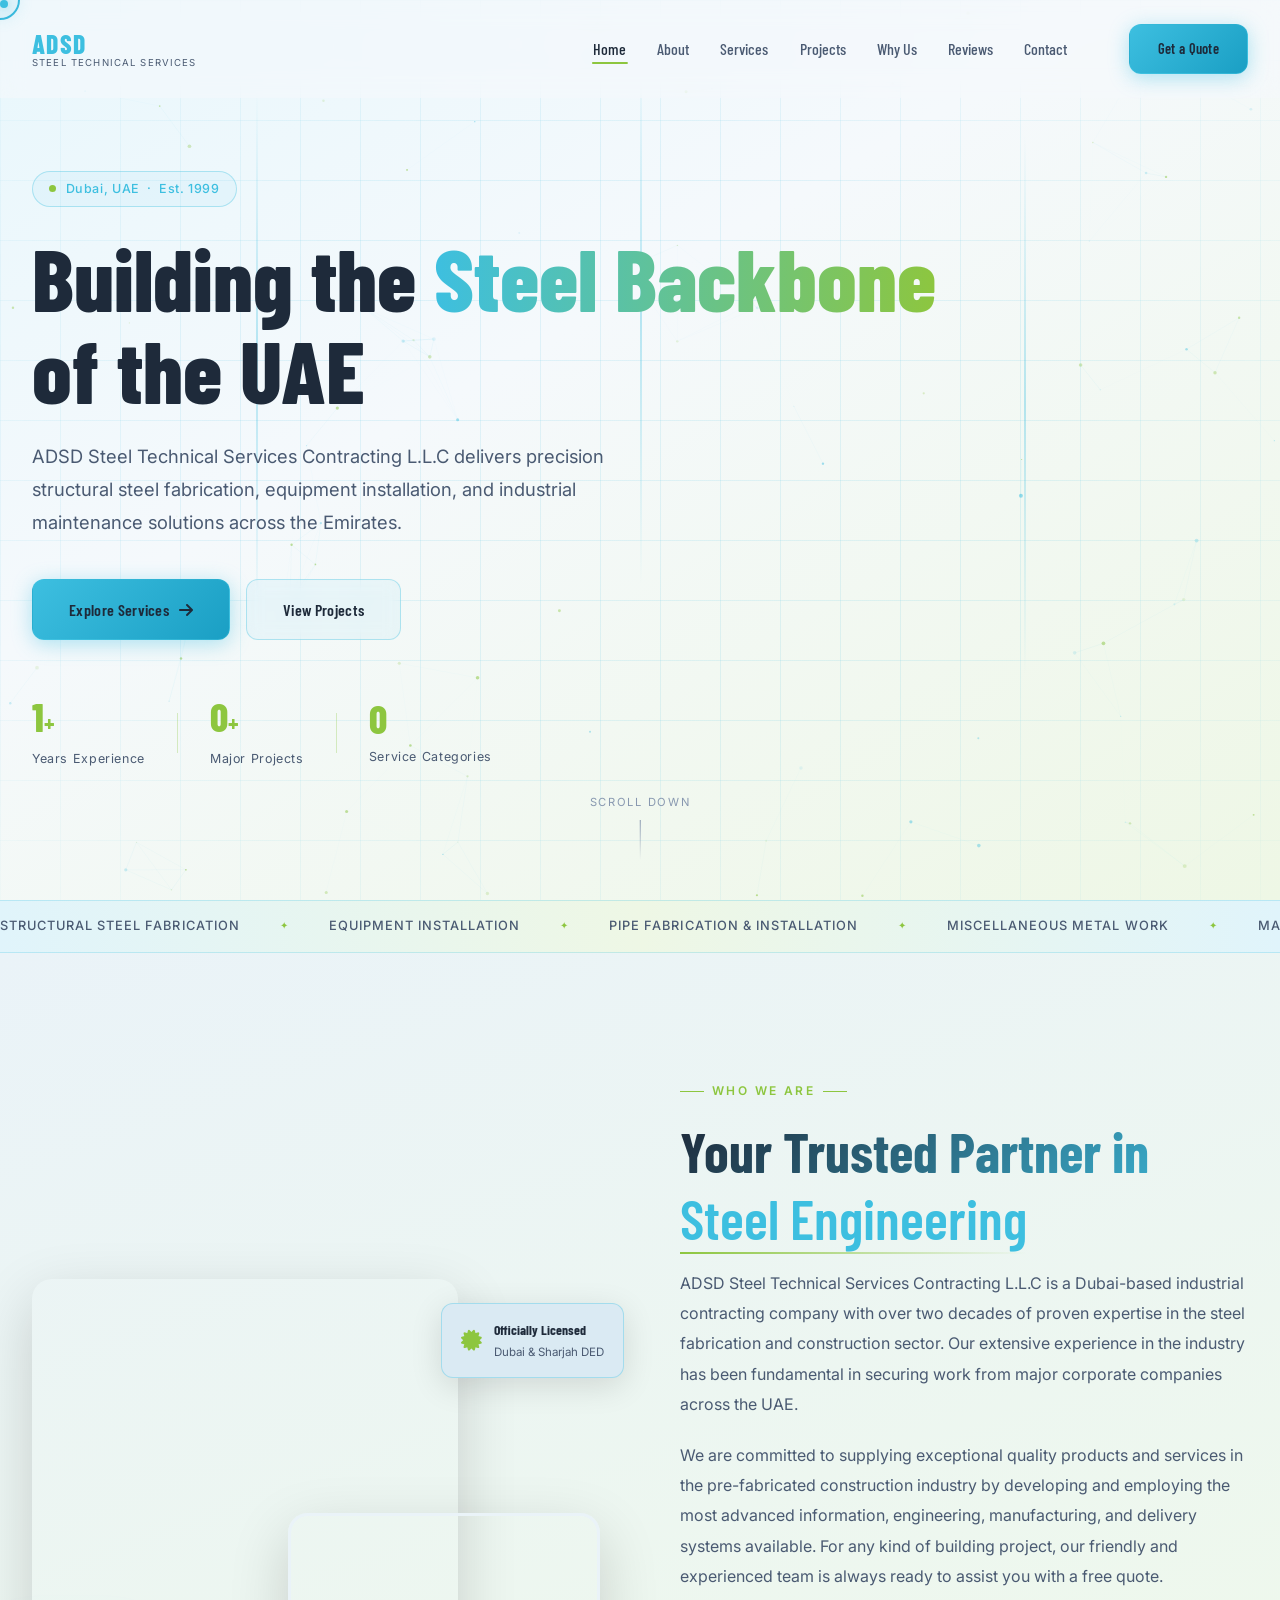
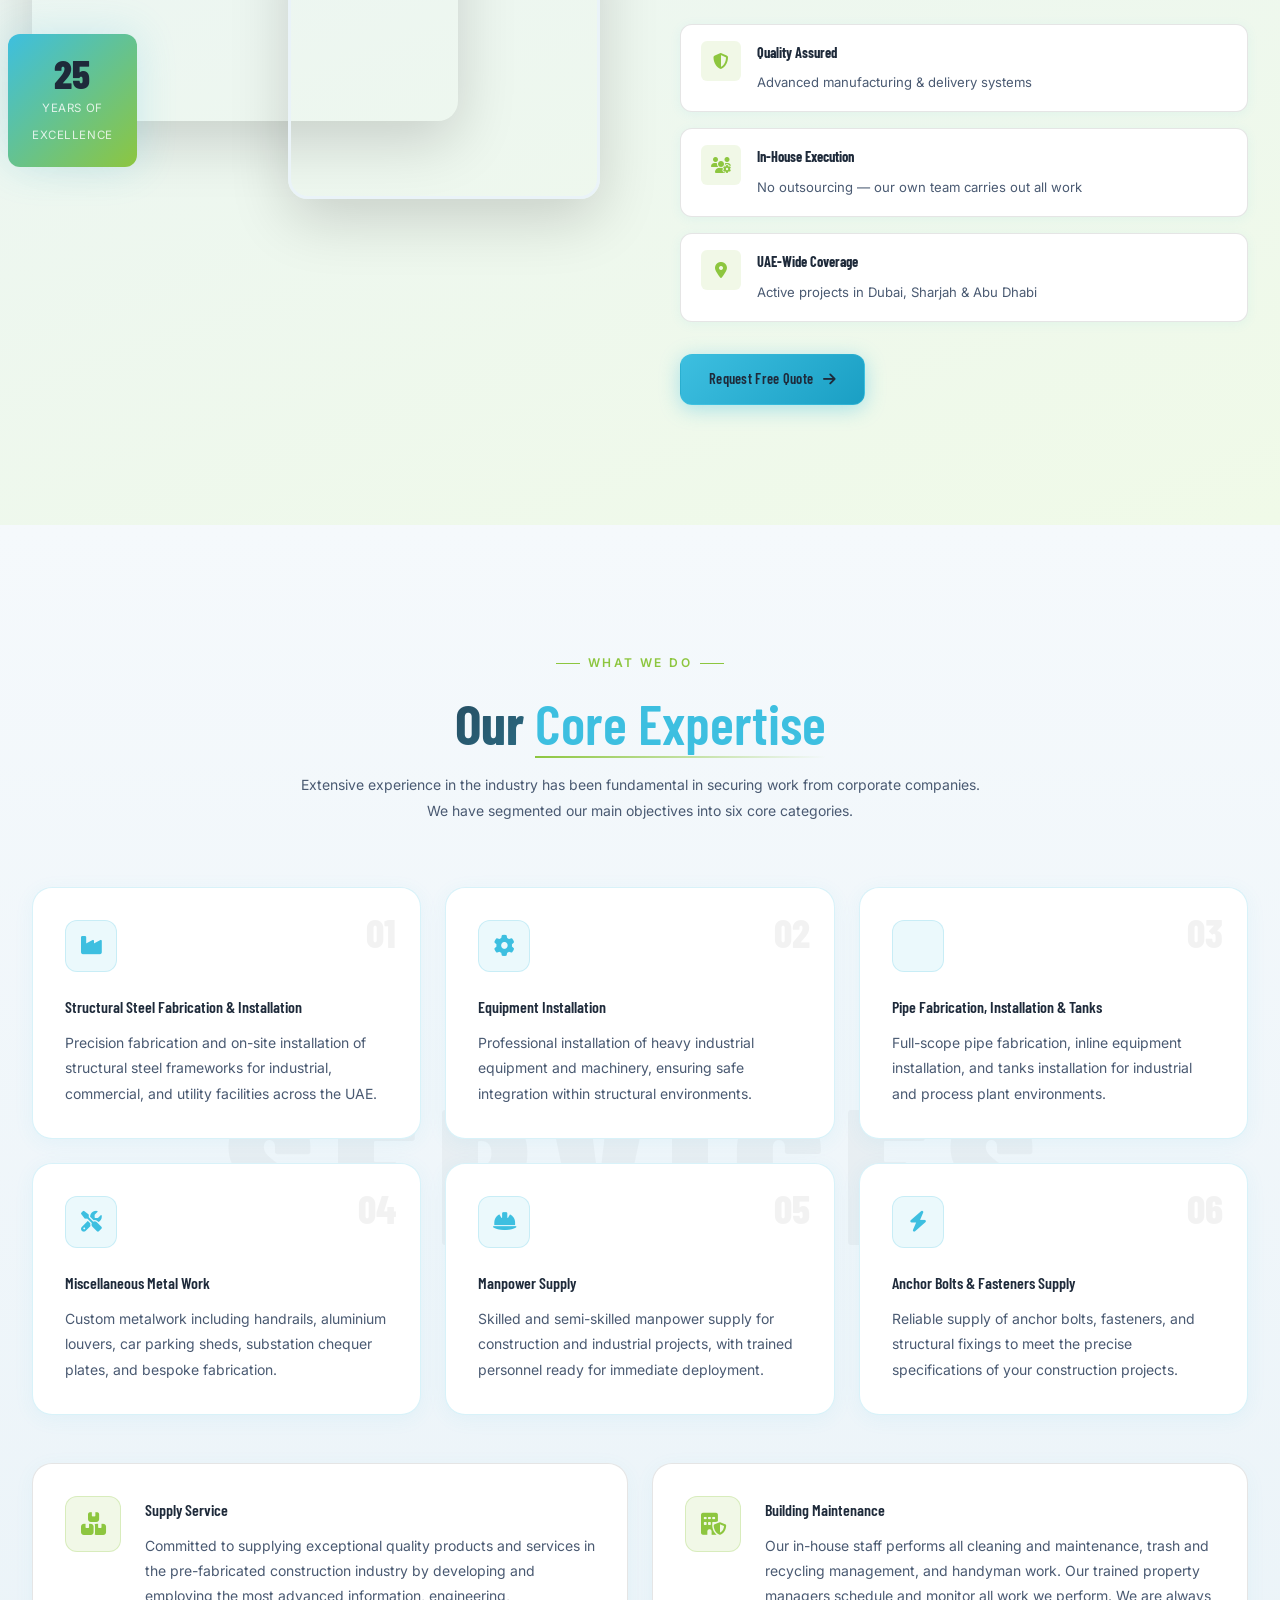
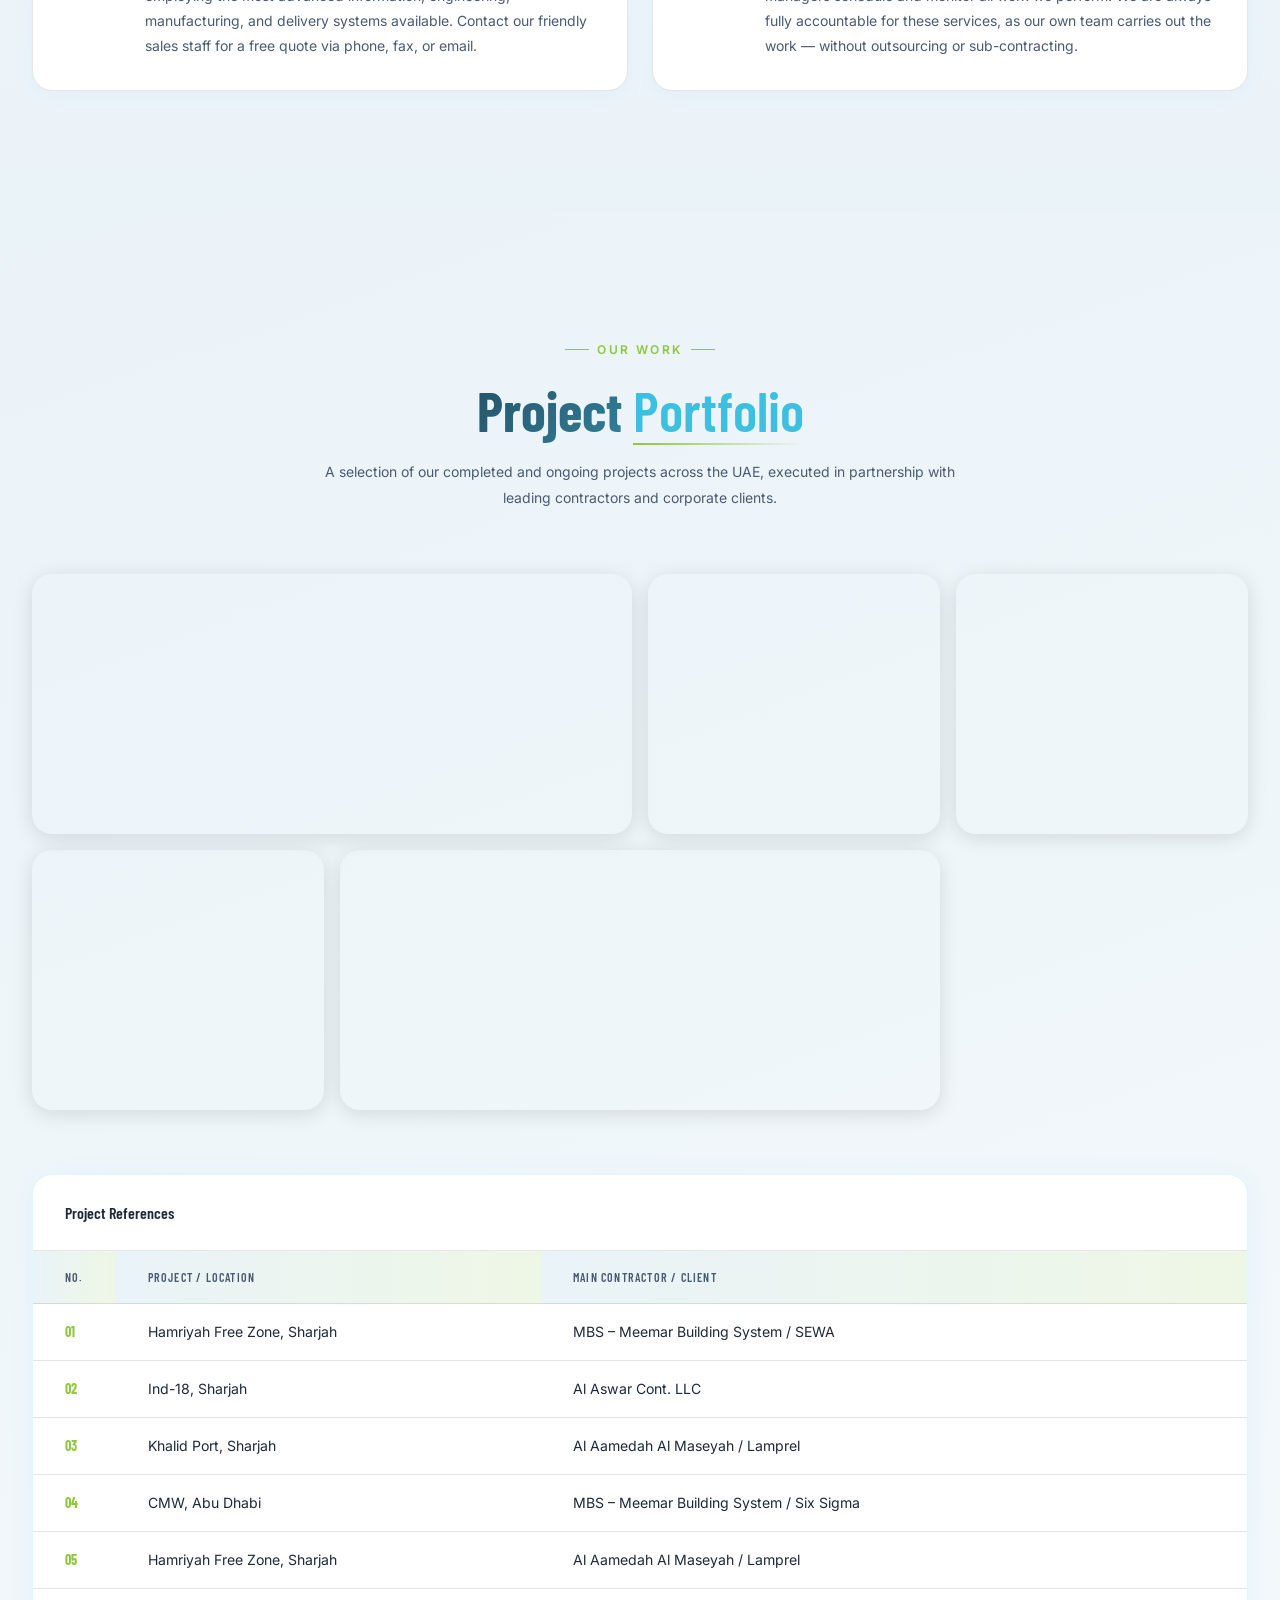
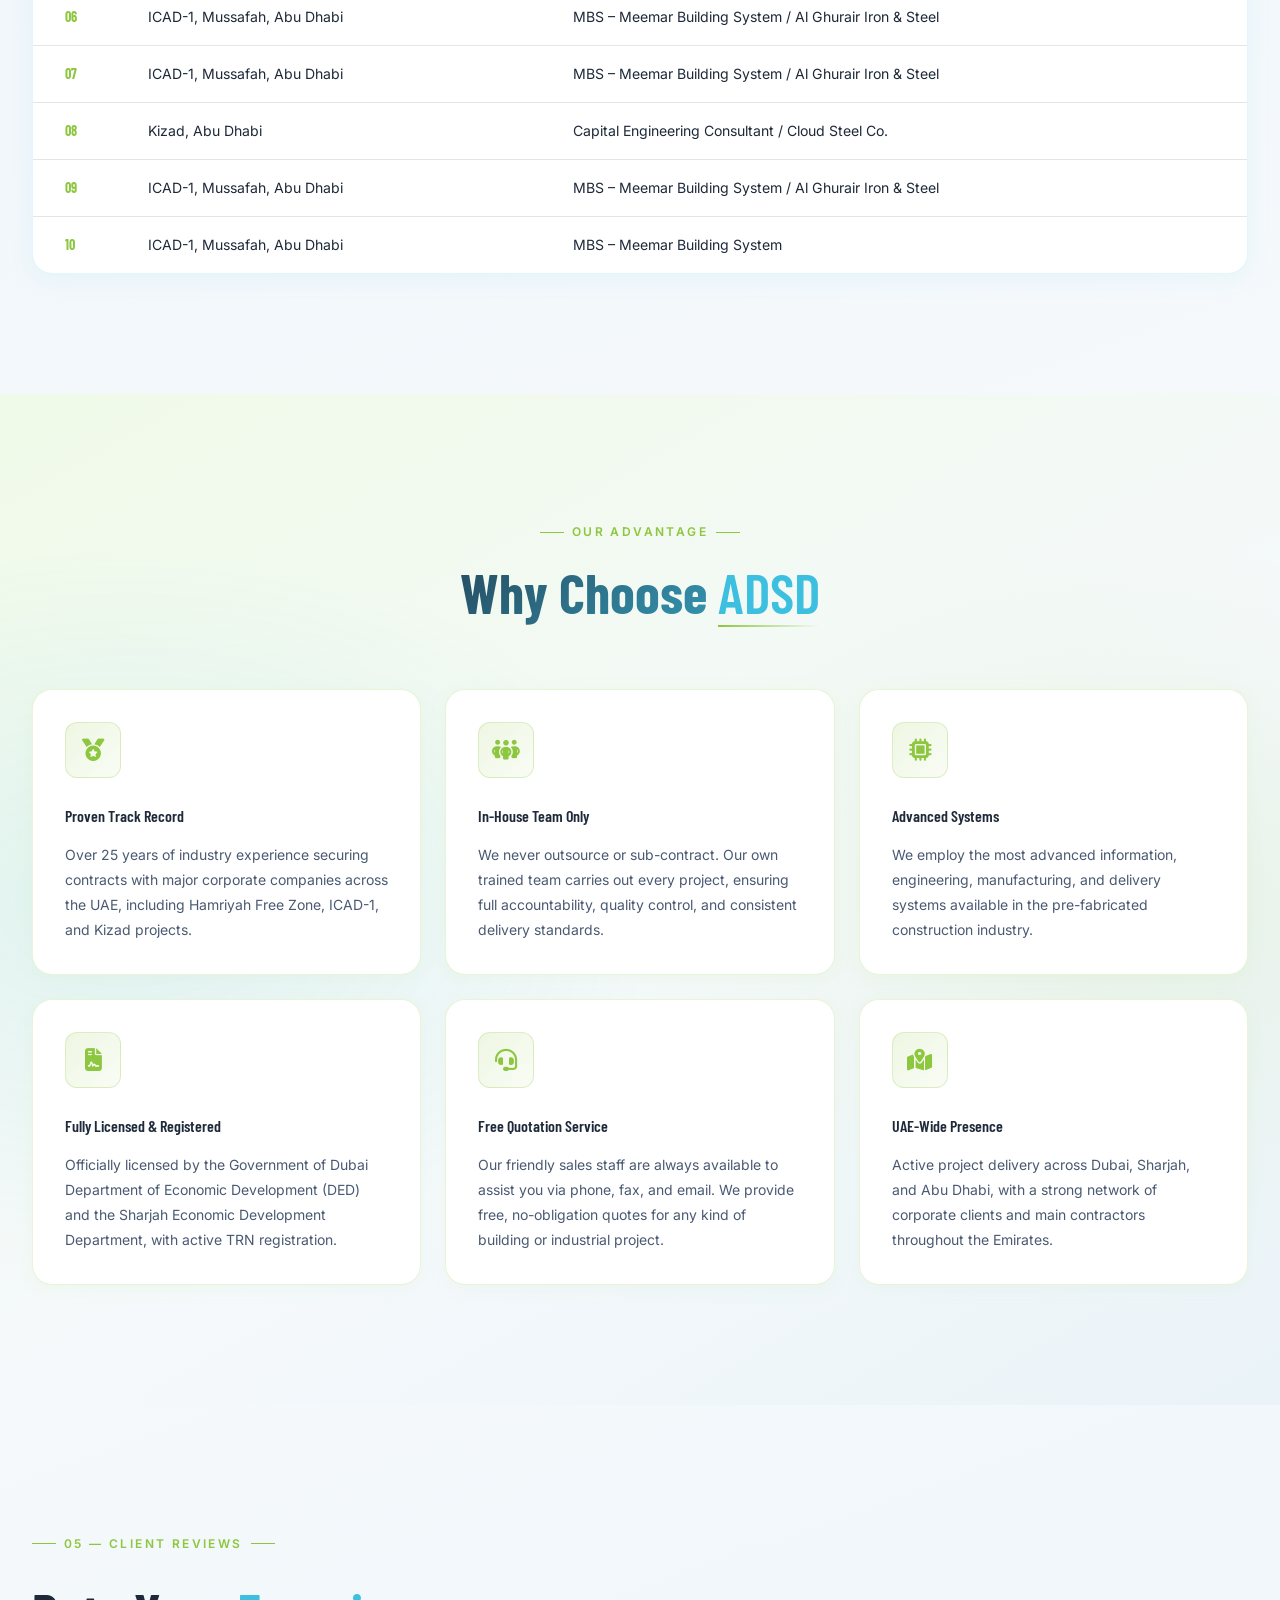
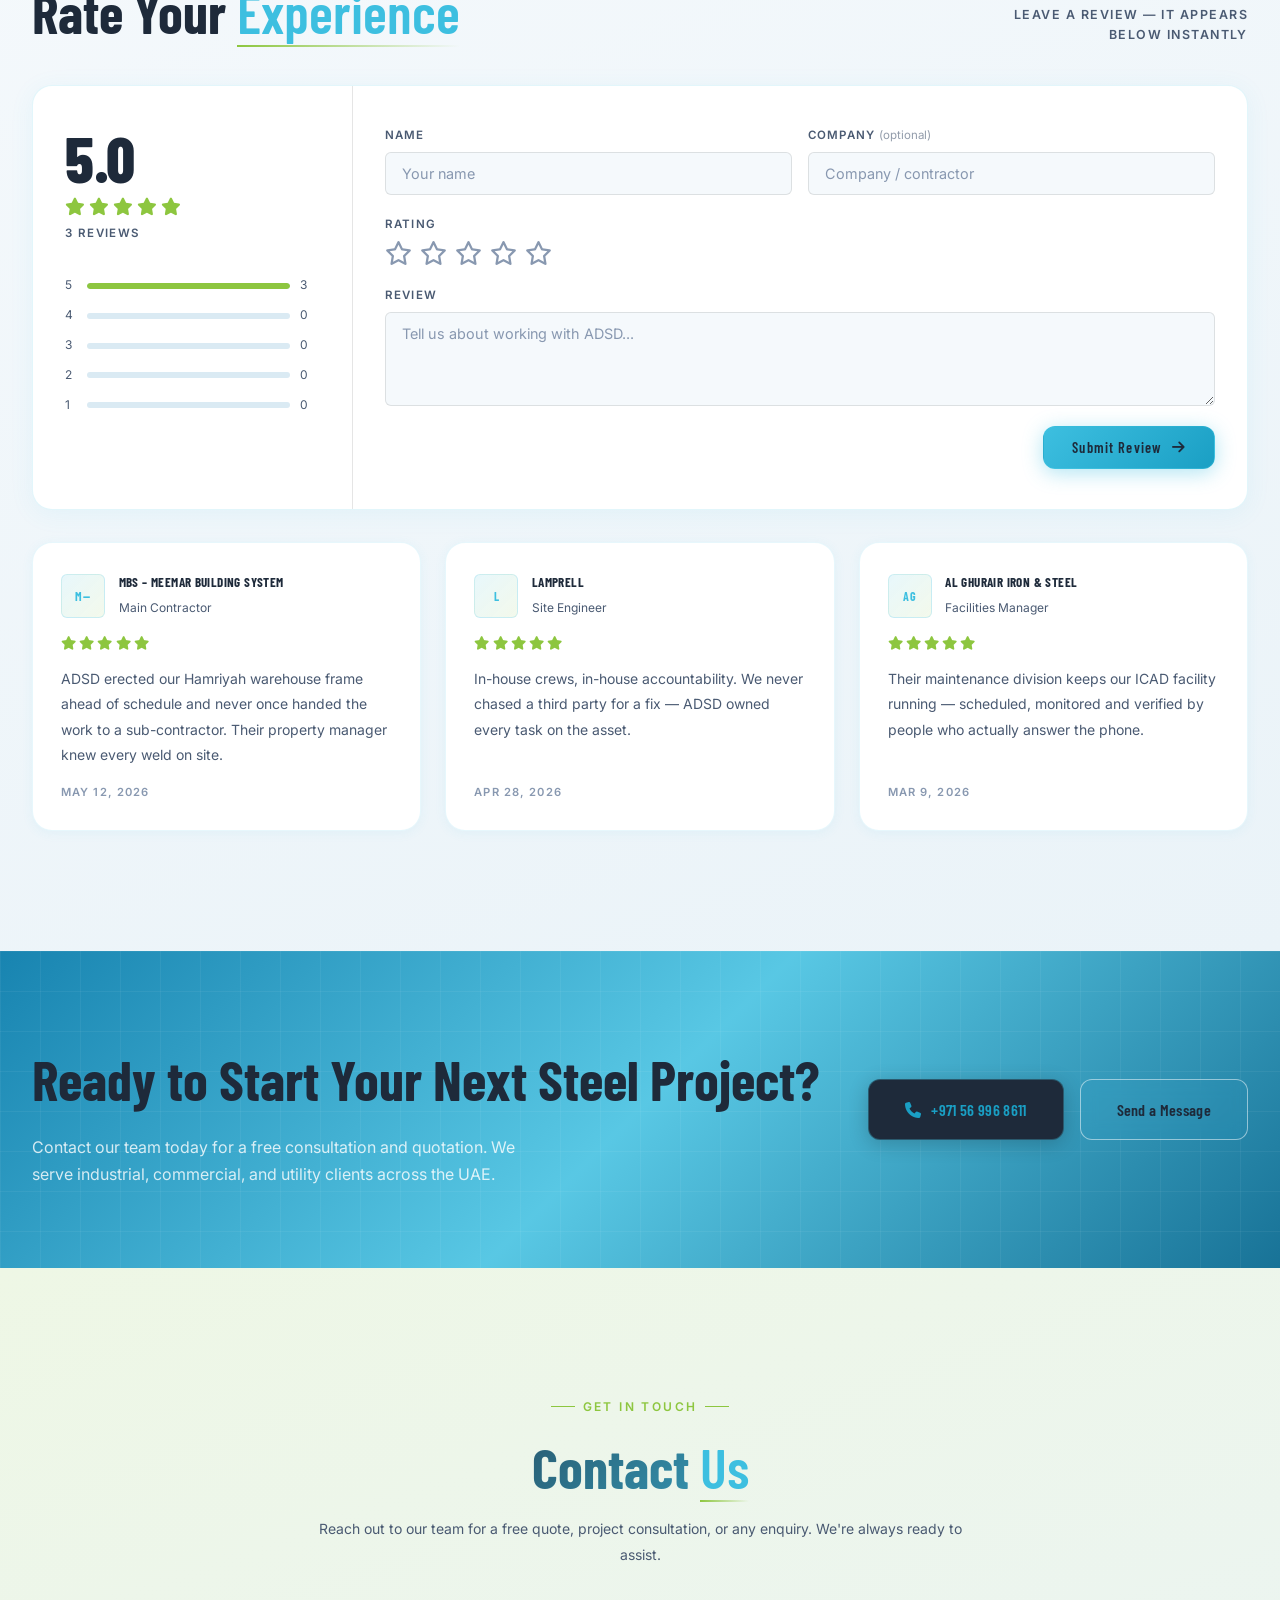
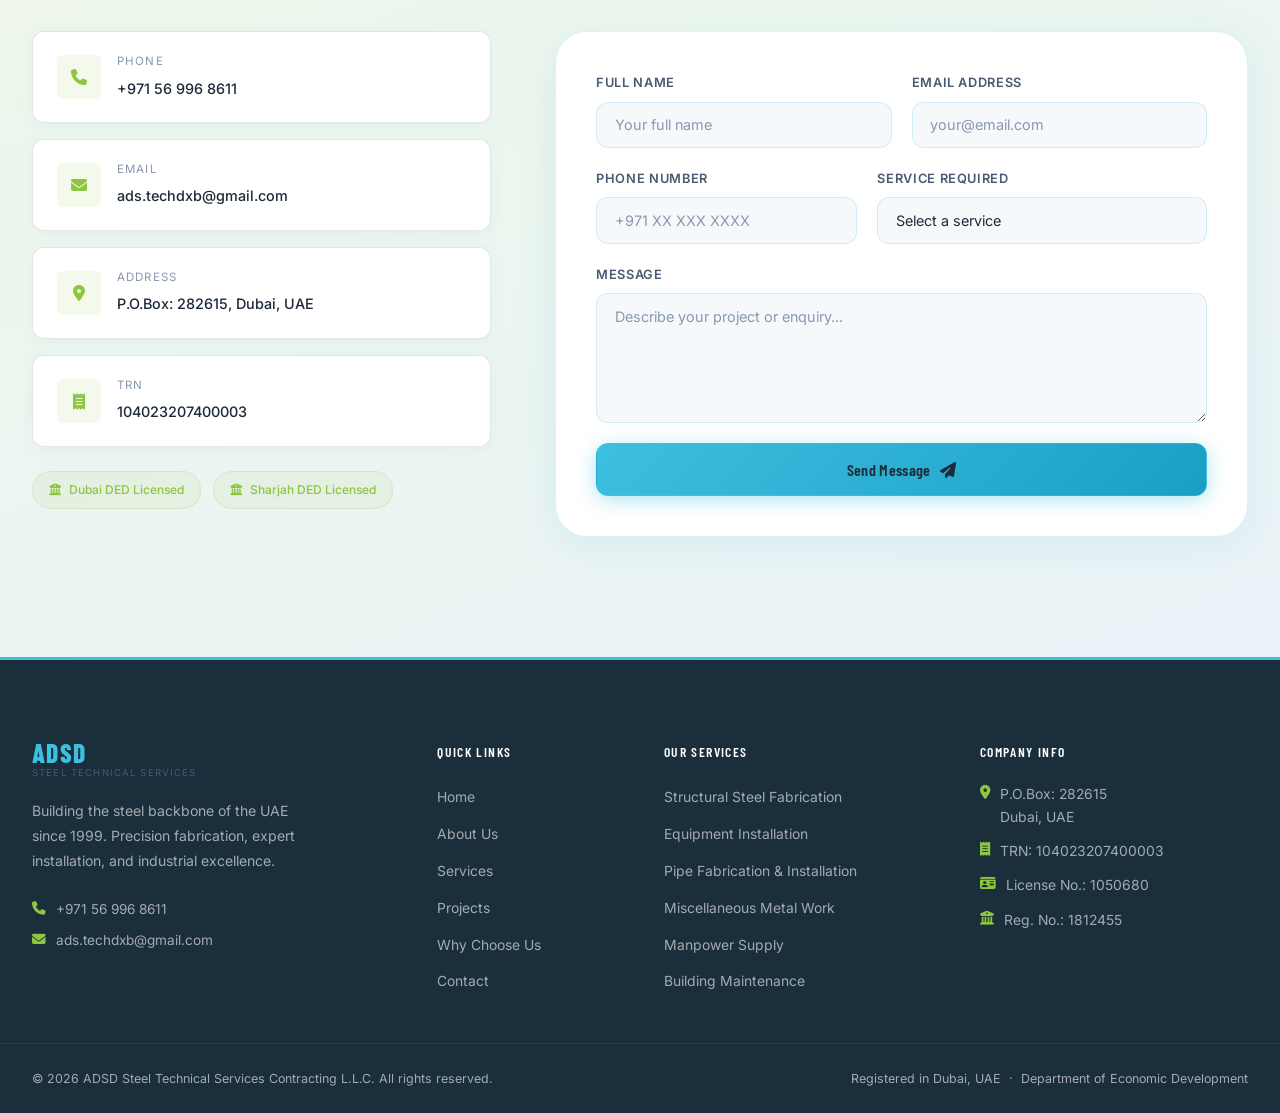
==== commit 29f643a9: "Update light theme: 2-line hero title, green boost, visual depth overhaul" ====
--- a/index-light.html
+++ b/index-light.html
@@ -91,9 +91,8 @@
       </div>
 
       <h1 class="hero__title">
-        <span class="hero__title-line reveal-up" data-delay="100">Building the</span>
-        <span class="hero__title-line hero__title-line--accent reveal-up" data-delay="200">Steel Backbone</span>
-        <span class="hero__title-line reveal-up" data-delay="300">of the UAE</span>
+        <span class="hero__title-line reveal-up" data-delay="100">Building the <span class="hero__title-line--accent">Steel Backbone</span></span>
+        <span class="hero__title-line reveal-up" data-delay="200">of the UAE</span>
       </h1>
 
       <p class="hero__desc reveal-up" data-delay="400">
--- a/style-light.css
+++ b/style-light.css
@@ -2311,3 +2311,12 @@
 ::-webkit-scrollbar-track {
   background: #eaf3f8;
 }
+
+/* ── Hero title – inline accent span ───────────────────────── */
+.hero__title-line .hero__title-line--accent {
+  background: linear-gradient(90deg, var(--clr-primary), var(--clr-accent));
+  -webkit-background-clip: text;
+  -webkit-text-fill-color: transparent;
+  background-clip: text;
+  display: inline;
+}
